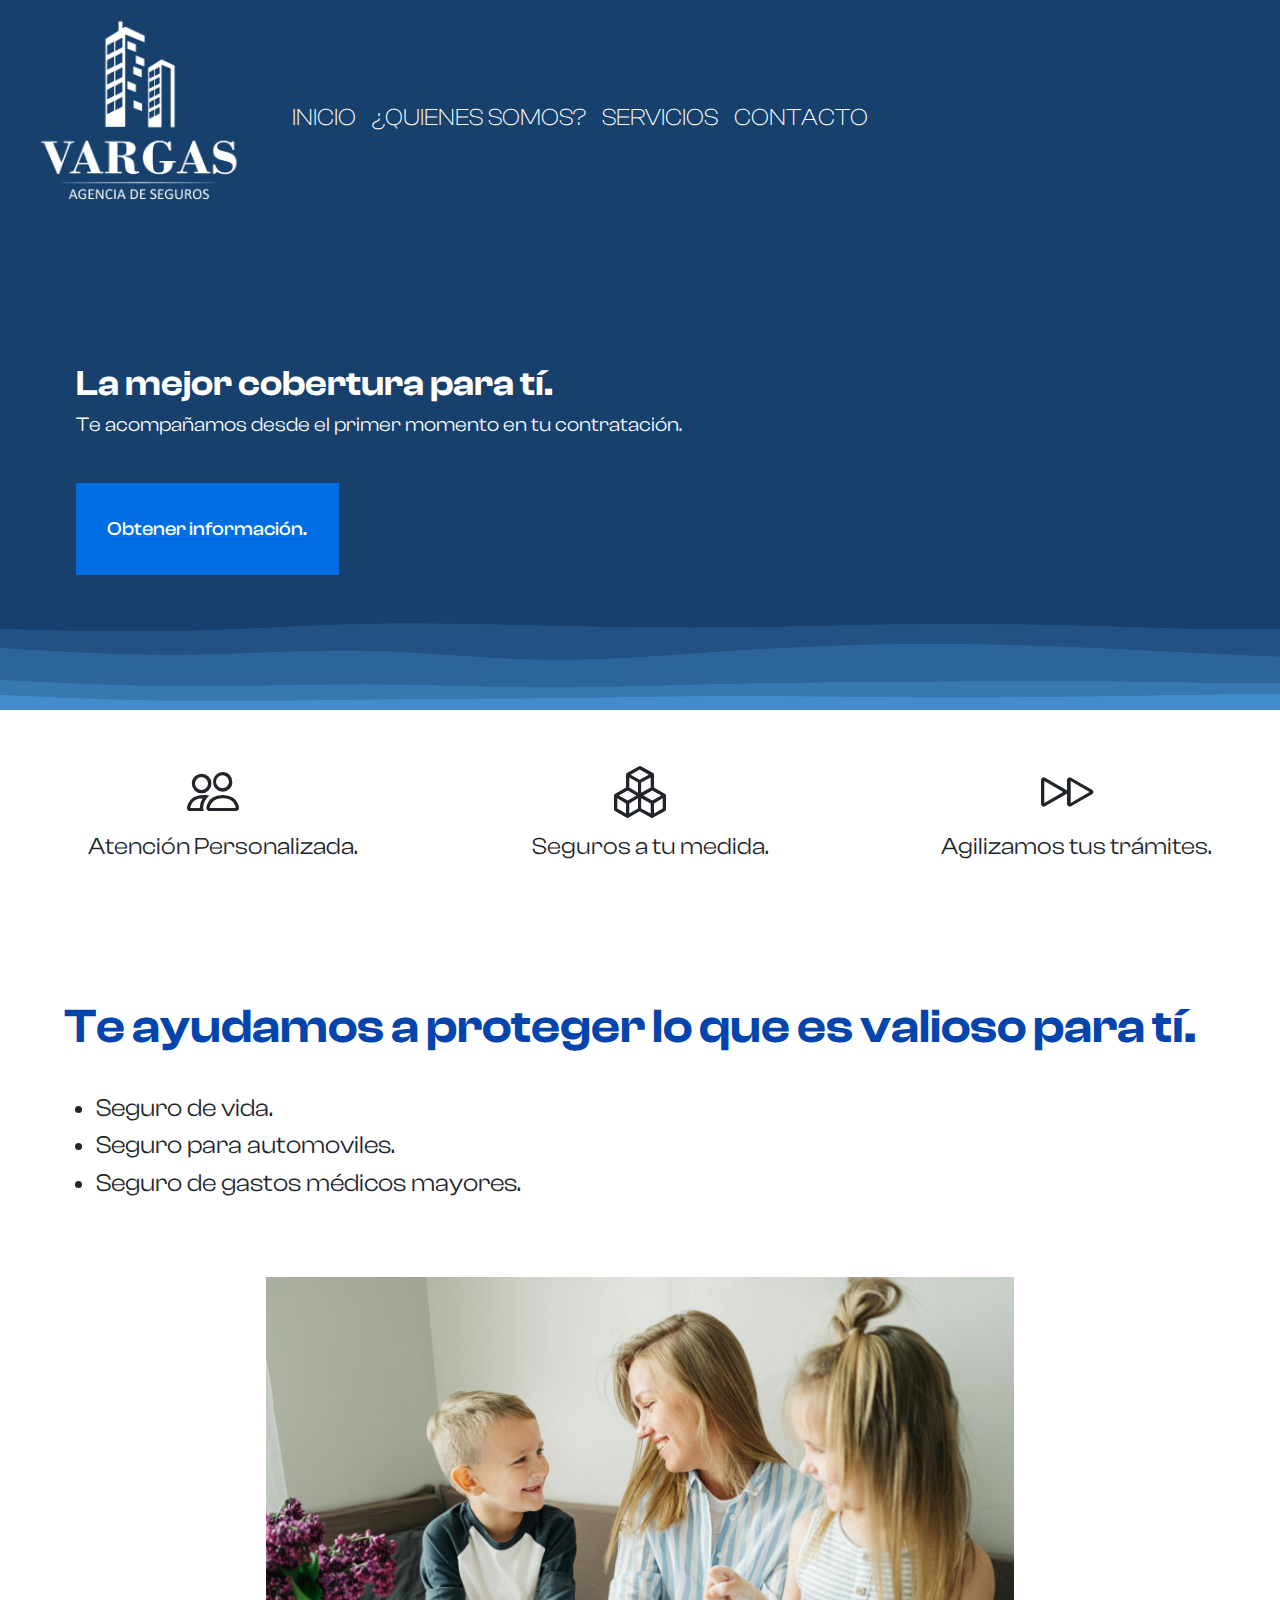
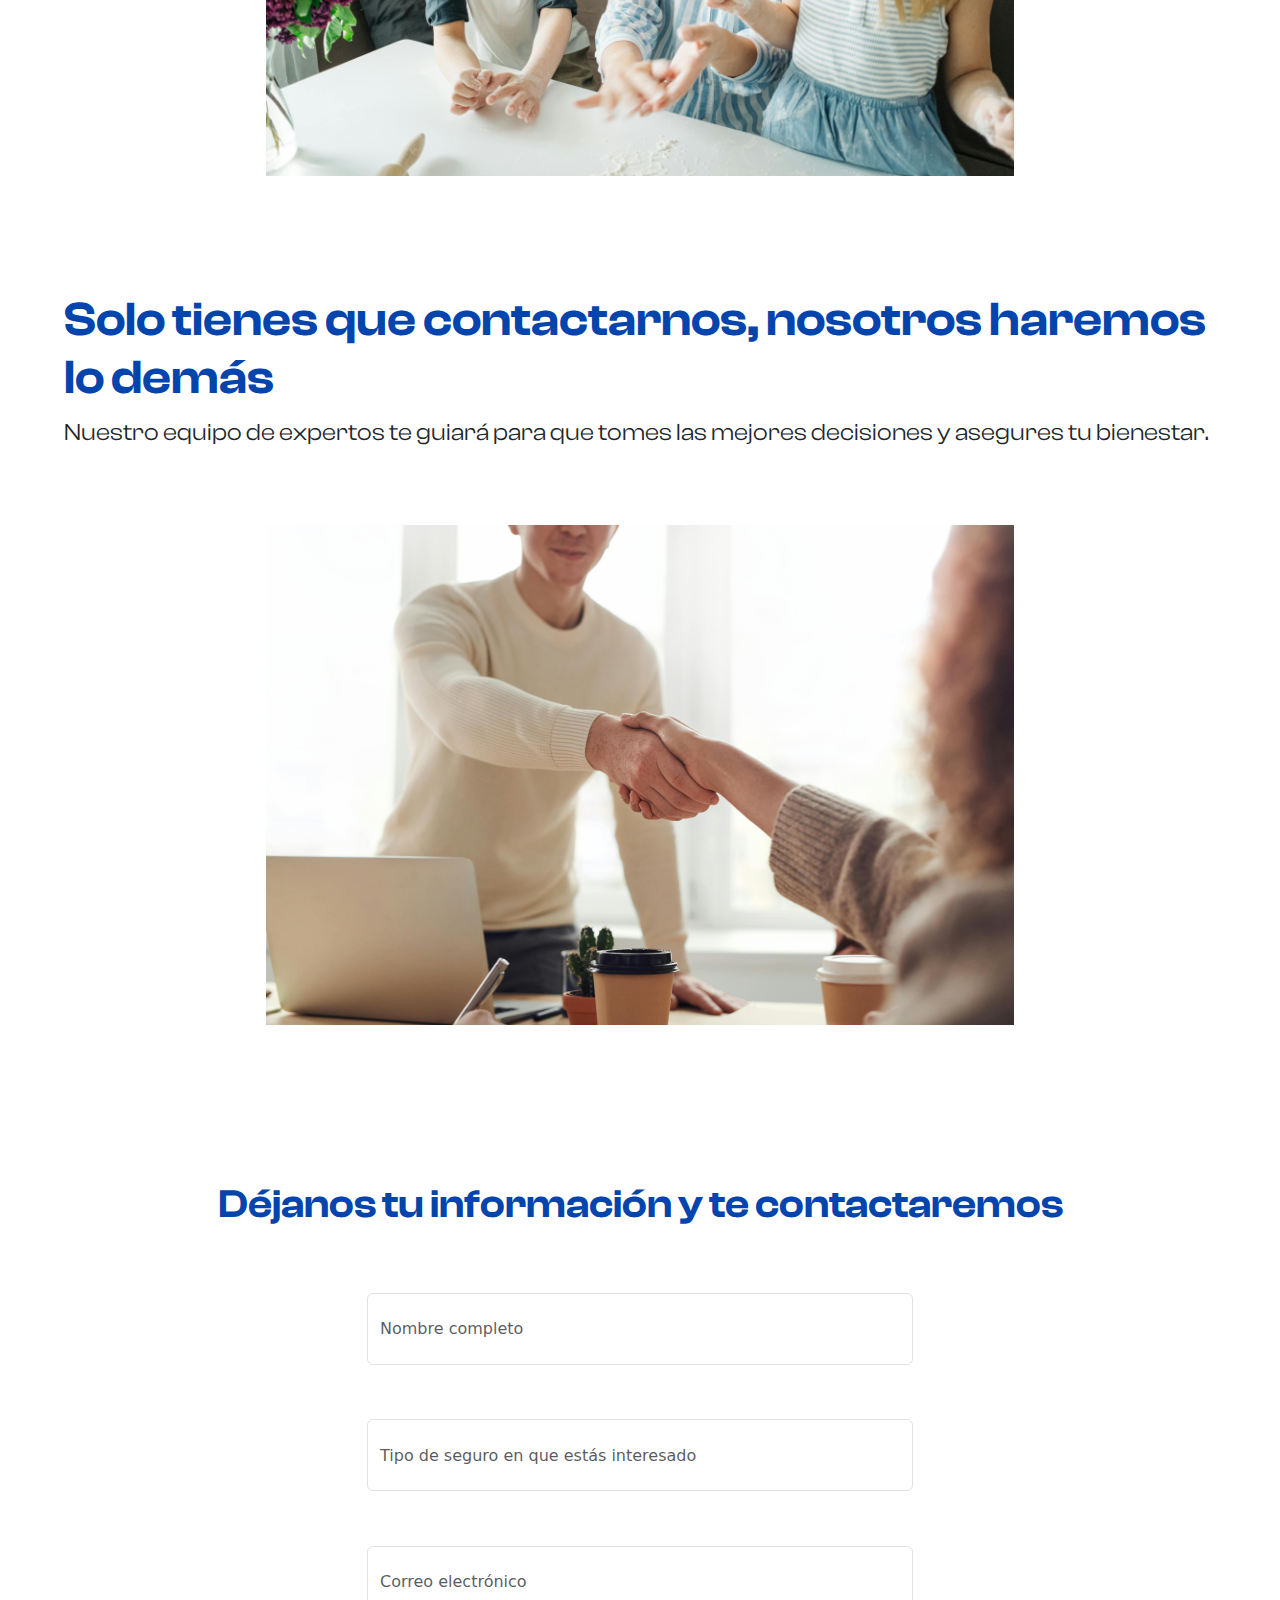
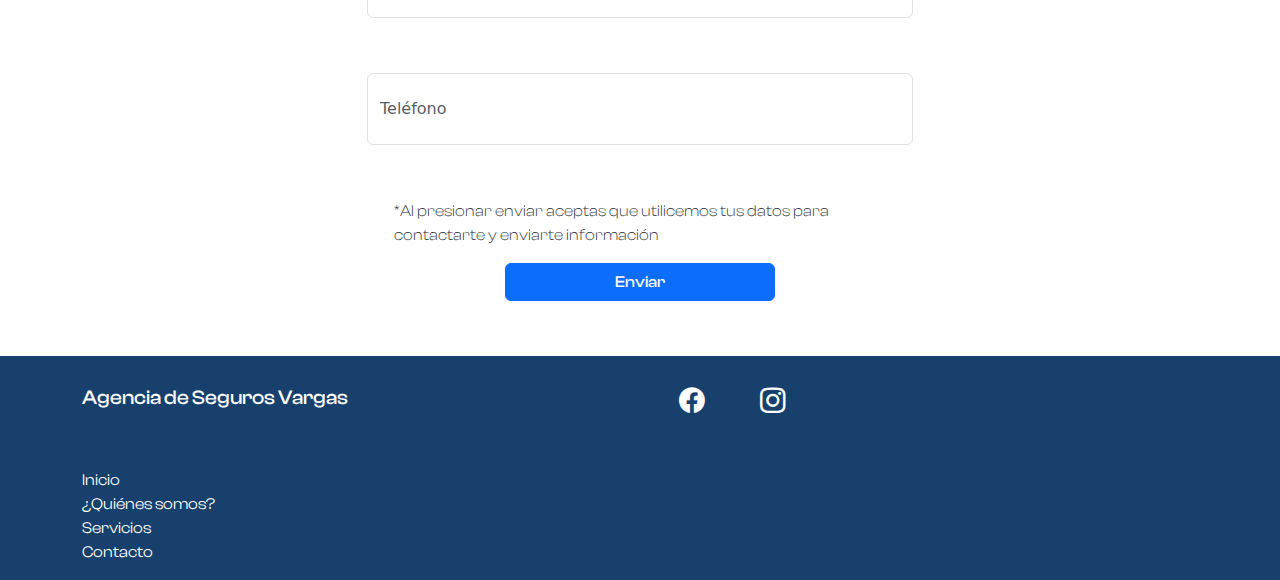
==== index.html @ 2ea29666 "logo updated" ====
<!DOCTYPE html>
<html lang="en">

<head>
    <meta charset="UTF-8">
    <meta name="viewport" content="width=device-width, initial-scale=1.0">
    <title>Inicio - Seguros vargas</title>
    <!--Bootstrap stylesheet-->
    <link href="https://cdn.jsdelivr.net/npm/bootstrap@5.3.3/dist/css/bootstrap.min.css" rel="stylesheet"
        integrity="sha384-QWTKZyjpPEjISv5WaRU9OFeRpok6YctnYmDr5pNlyT2bRjXh0JMhjY6hW+ALEwIH" crossorigin="anonymous">
    <!--Bootstrap icons-->
    <link rel="stylesheet" href="https://cdn.jsdelivr.net/npm/bootstrap-icons@1.11.3/font/bootstrap-icons.min.css">
    <!--Main stylesheet-->
    <link rel="stylesheet" href="styles/index.css">

</head>

<body>

    <header>

        <nav class="navbar navbar-expand-lg">
            <div class="container-fluid">
                <a class="navbar-brand" href="#"><img src="resources/img/LOGO TRANSPARENTE BLANCO.png"
                        class="img-fluid navbar-brand-img" alt=""></a>
                <button class="navbar-toggler" type="button" data-bs-toggle="collapse" data-bs-target="#navbarText"
                    aria-controls="navbarText" aria-expanded="false" aria-label="Toggle navigation">
                    <span class="navbar-toggler-icon"></span>
                </button>
                <div class="collapse navbar-collapse" id="navbarText">
                    <ul class="navbar-nav me-auto mb-2 mb-lg-0">
                        <li class="nav-item">
                            <a class="nav-link " aria-current="page" href="#">INICIO</a>
                        </li>
                        <li class="nav-item">
                            <a class="nav-link" href="#">¿QUIENES SOMOS?</a>
                        </li>
                        <li class="nav-item">
                            <a class="nav-link" href="#">SERVICIOS</a>
                        </li>
                        <li class="nav-item">
                            <a class="nav-link" href="contact.html">CONTACTO</a>
                        </li>
                    </ul>

                </div>
            </div>
        </nav>

    </header>
    <main>
        <div class="banner-information">
            <div class="container-fluid">
                <div class="row">
                    <div class="banner-title col-12">
                        <h5>La mejor cobertura para tí.</h5>
                    </div>
                    <div class="banner-subtitle col-12">
                        <h6>Te acompañamos desde el primer momento en tu contratación.</h6>
                    </div>
                    <div class="cta-section">
                        <a class="cta-anchor"
                            href="https://www.facebook.com/p/Agencia-De-Seguros-Vargas-100069314682592/?_rdr">
                            <button class="banner-cta text-center">
                                <p>Obtener información.</p>

                            </button>
                        </a>

                    </div>
                    <div class="wave-container">

                        <div class="wave wave1"></div>
                        <div class="wave wave2"></div>
                        <div class="wave wave3"></div>
                        <div class="wave wave4"></div>


                    </div>



                </div>


            </div>

        </div>


        <div class="starred-features container-fluid ">

            <div class="row text-center">

                <div class="feature feat1 col-12 col-md-4">
                    <i class="bi bi-people"></i>
                    <h5>Atención Personalizada.</h5>
                </div>

                <div class="feature feat2 col-12 col-md-4">
                    <i class="bi bi-boxes"></i>
                    <h5>Seguros a tu medida.</h5>
                </div>

                <div class="feature feat3 col-12 col-md-4 ">
                    <i class="bi bi-fast-forward"></i>
                    <h5>Agilizamos tus trámites.</h5>
                </div>
            </div>

        </div>

        <div class="value-messages container-fluid">

            <div class="value-msg value-msg-1 row">

                <div class="msg-txt">

                    <h5>Te ayudamos a proteger lo que es valioso para tí.</h5>
                    <ul>
                        <li>Seguro de vida.</li>
                        <li>Seguro para automoviles.</li>
                        <li>Seguro de gastos médicos mayores.</li>
                    </ul>
                </div>
                <div class="msg-img">

                    <img class="img-fluid" src="resources/img/three-family-flour.jpg    " alt="">

                </div>
            </div>


            <div class="value-msg value-msg-2 row">
                <div class="msg-txt">

                    <h5>Solo tienes que contactarnos, nosotros haremos lo demás</h5>
                    <p>Nuestro equipo de expertos te guiará para que tomes las mejores decisiones y asegures tu
                        bienestar.</p>
                </div>
                <div class="msg-img ">

                    <img class="img-fluid" src="resources/img/handshake-business.jpg" alt="">

                </div>
            </div>
        </div>

        <div class="contact">


            <div class="contact-form container">
                <div class="row justify-content-center">
                    <div class="contact-form-msg">
                        <h5>Déjanos tu información y te contactaremos</h5>

                    </div>
                    <form class="col-12 col-md-6" action="">


                        <div class="form-group">

                            <input id="nombre" class="form-control" type="text" placeholder="Nombre completo">
                        </div>

                        <div class="form-group">
                            <input id="seguro" class="form-control" type="text"
                                placeholder="Tipo de seguro en que estás interesado">
                        </div>

                        <div class="form-group">
                            <input id="correo" class="form-control" type="email" placeholder="Correo electrónico">
                        </div>

                        <div class="form-group">
                            <input id="telefono" class="form-control" type="text" placeholder="Teléfono">
                        </div>

                        <div class="contact-form-disclaimer">
                            <p>*Al presionar enviar aceptas que utilicemos tus datos para
                                 contactarte y enviarte información
                            </p>
                        </div>

                        <button class="btn btn-primary btn-block cta-send-form" type="submit">Enviar</button>
                    </form>


                    </div>
                </div>
            </div>
        </div>




    </main>


    <footer>

        <div class="container footer-info">
            <div class="row justify-content-center">

                <div class="col-6">

                    <ul class="list-unstyled">
                        
                        <div class="footer-title">
                            <li>Agencia de Seguros Vargas</li>
                        </div>

                        <div class="footer-pages"> 
                            <li>Inicio</li>
                            <li>¿Quiénes somos?</li>
                            <li>Servicios</li>
                            <li>Contacto</li>

                        </div>

                    </ul>

                </div>
 
                <div class="col-6">

                    <div class="social-media-elements">

                     <i class="bi-facebook"> </i>
                     <i class="bi-instagram"></i>

                    </div>
  
                </div>


            </div>


        </div>

    </footer>

    <script src="https://cdn.jsdelivr.net/npm/bootstrap@5.3.3/dist/js/bootstrap.bundle.min.js"
        integrity="sha384-YvpcrYf0tY3lHB60NNkmXc5s9fDVZLESaAA55NDzOxhy9GkcIdslK1eN7N6jIeHz"
        crossorigin="anonymous"></script>
</body>

</html>
---- styles/index.css ----
/*

    Adding external fonts

*/

/* Clash Display */
@font-face {
    font-family: 'ClashDisplay-Bold';
    src: url(../resources/fonts/clash-display/ClashDisplay-Bold.otf);
}
@font-face {
    font-family: 'ClashDisplay-Extralight';
    src: url(../resources/fonts/clash-display/ClashDisplay-Extralight.otf);
}
@font-face {
    font-family: 'ClashDisplay-Light';
    src: url(../resources/fonts/clash-display/ClashDisplay-Light.otf);
}
@font-face {
    font-family: 'ClashDisplay-Medium';
    src: url(../resources/fonts/clash-display/ClashDisplay-Medium.otf);
}
@font-face {
    font-family: 'ClashDisplay-Regular';
    src: url(../resources/fonts/clash-display/ClashDisplay-Regular.otf);
}
@font-face {
    font-family: 'ClashDisplay-Semibold';
    src: url(../resources/fonts/clash-display/ClashDisplay-Semibold.otf);
}

/* Remove margins and padding */
*{
    margin: 0;
    padding: 0;
}

/* Header styling */
.navbar{
    background-color: #17406D;
}
.navbar-toggler
{
    border: none;
}

.navbar-toggler-icon{

    background-image: url("data:image/svg+xml;charset=UTF8,%3Csvg xmlns='http://www.w3.org/2000/svg' viewBox='0 0 30 30'%3E%3Cpath stroke='rgba(255,255,255, 1)' stroke-width='2' stroke-linecap='round' stroke-miterlimit='10' d='M4 7h22M4 15h22M4 23h22'/%3E%3C/svg%3E");

}
.nav-link{
    color: white;
    font-family: 'ClashDisplay-Light';
    display: flex;
    justify-content: right;
    font-size: 150%;
}

.navbar-brand img{
    width: 20vw;
}

.banner-information{
    background-color: #17406D;
    color: white;
    
}


.banner-title h5{
    font-family: 'ClashDisplay-SemiBold';
    font-size: 225%;
    margin-top: 10%;
}

.banner-subtitle h6{

    font-family: 'ClashDisplay-Regular';
    font-size: 125%;
}



.cta-anchor button{
    border: none;
    background-color: #006DE4;
    color: white;

    padding: 4%;
    font-family: 'ClashDisplay-Medium';
    font-size: 120%;
    
}
.cta-anchor button p{
   margin-top: auto;
   margin-bottom: auto;
 
}


.banner-cta{
    display: flex;
    align-items: center;
    justify-content: center ;

}
.cta-section{

    /*Delete the default style of the <a> element*/
    margin-top: 5%;

    color: white;
    text-decoration: none;
    
}

.wave-container{

    position: relative;
    margin-top: 15vh;

}

.wave-container .wave{
    position: absolute;
    bottom: 0;
    left: 0;
    width: 100%;
    height: 100px;
    background: url(../resources/img/stacked-waves-haikei.png);
    background-size: 2000px 100px;
}





/*
    Features
*/


.feature{

    align-items: center;
}

.feat1, .feat2, .feat3  {
    margin-top: 5vh;
}

.feature i{
    font-size: 325%;
}
.feature h5{
 
    margin-left: 5%;
    font-family: 'ClashDisplay-Regular';
    font-size: 150%;
}

/*
    Value message

*/
.value-messages{
    padding: 5%;
    margin-top: 20%;
}
.value-msg-1 .msg-txt h5,
.value-msg-2 .msg-txt h5{
    font-family: 'ClashDisplay-Semibold';
    font-size: 150%;
    color: #0345AC;
}
.msg-txt ul{
    font-family: 'ClashDisplay-Regular'; 
    font-size: 125%;
}

.value-msg-2{
    margin-top: 20%;
}

.value-msg-2 .msg-txt p{
    font-family: 'ClashDisplay-Regular';
    font-size: 125%;   
    text-align: left;
}

/*

    Contact
*/

.contact-form-msg h5{
    font-size: 150%;
    font-family: 'ClashDisplay-Semibold';
    color: #0345AC;

}

.contact-form-msg{
    padding: 5%;
    margin-top: 10%;
    text-align: center;
}

.contact-form{
    text-align: center;
}
.contact-form-disclaimer{
    text-align: left;
    font-family: 'ClashDisplay-Light';
    padding-left: 5%;
    padding-right: 5%;
}

.cta-send-form{
    padding-right: 20%;
    padding-left: 20%;
    margin-bottom: 10%;
    font-family: 'ClashDisplay-Medium';
}
.form-control{
    margin-bottom: 10%;
}

footer{
    background-color: #17406D;
    color: white;
    font-family: 'ClashDisplay-Regular';
}
.footer-title li{

    font-size: 125%;
    font-family: 'ClashDisplay-Medium';
    margin-top: 5% ;
}
.social-media-elements{
    display: flex;
}

.footer-pages{

    margin-top: 10%;
}

.navbar-collapse{

    height: 100vh;
    transition: none !important;
}
.social-media-elements i{

    font-size: 160%;
    padding: 5%;
}

@media (min-width: 768px) {
    .value-messages{
        margin-top: 5% ;
    }  

    .msg-img{
        margin-top: 5%;
        display: flex;
        justify-content: center;
    }
    .msg-img img{
        width: 65%;

    }
}



@media (min-width: 992px) {
    .navbar-collapse{

        height: 20vh;
    }
}

@media (min-width:1100px) {
    .banner-title,
    .banner-subtitle,
    .cta-section{
        margin-left: 5%;
    }
    .value-msg-2{
        margin-top: 10%;
    }
    .value-msg-1 .msg-txt h5,
    .value-msg-2 .msg-txt h5{
        
        font-size: 300%;

    }

    .msg-txt ul{
        margin-top: 3%;
    }
    .msg-txt ul li{
        font-size: 125%;

    }
    
    .value-msg-2 .msg-txt p{
        font-size: 150%;
    }

    .contact-form-msg{
        margin-top: 3%;
    }
    .contact-form-msg h5{
        font-size: 250%;
    }

    .cta-section{
        margin-top: 3%;    
    }
    .cta-anchor button{
       
        padding: 2.5%;
    }

    .form-group input{

        height: 8vh;
    }


}

@media (min-width: 2560px) {
    
    .navbar-brand img{
        width: 13vw;
    }

    .nav-link{
        font-size: 300%;
    }

    .nav-item{
        padding: 5%;
    }
    .banner-title,
    .banner-subtitle,
    .cta-section{
        margin-left: 5%;
    }
    .banner-title h5{
        font-size: 800%;
    }
    .banner-subtitle h6{
        font-size: 350%;
    }

    .cta-anchor button p {
        font-size: 300%;

    }
    .feature i{
        font-size: 600%;
    
    }
    .feature h5{

        font-size: 400%;
    }


    .value-msg-2{
        margin-top: 10%;
    }
    .value-msg-1 .msg-txt h5,
    .value-msg-2 .msg-txt h5{
        
        font-size: 500%;

    }

    .msg-txt ul{
        margin-top: 3%;
    }
    .msg-txt ul li{
        font-size: 250%;

    }
    
    .value-msg-2 .msg-txt p{
        font-size: 325%;
    }

    .contact-form-msg{
        margin-top: 3%;
    }
    .contact-form-msg h5{
        font-size: 500%;
    }

    .cta-section{
        margin-top: 3%;    
    }
    .contact-form-disclaimer{
        font-size: 250%;
    }
    .cta-send-form{
        width: 120%;
        height: 5vh;
        font-size: 300%;
    }
    .form-group input{
        width: 120%;
        font-size: 250%;
        height: 5vh;
    }
}
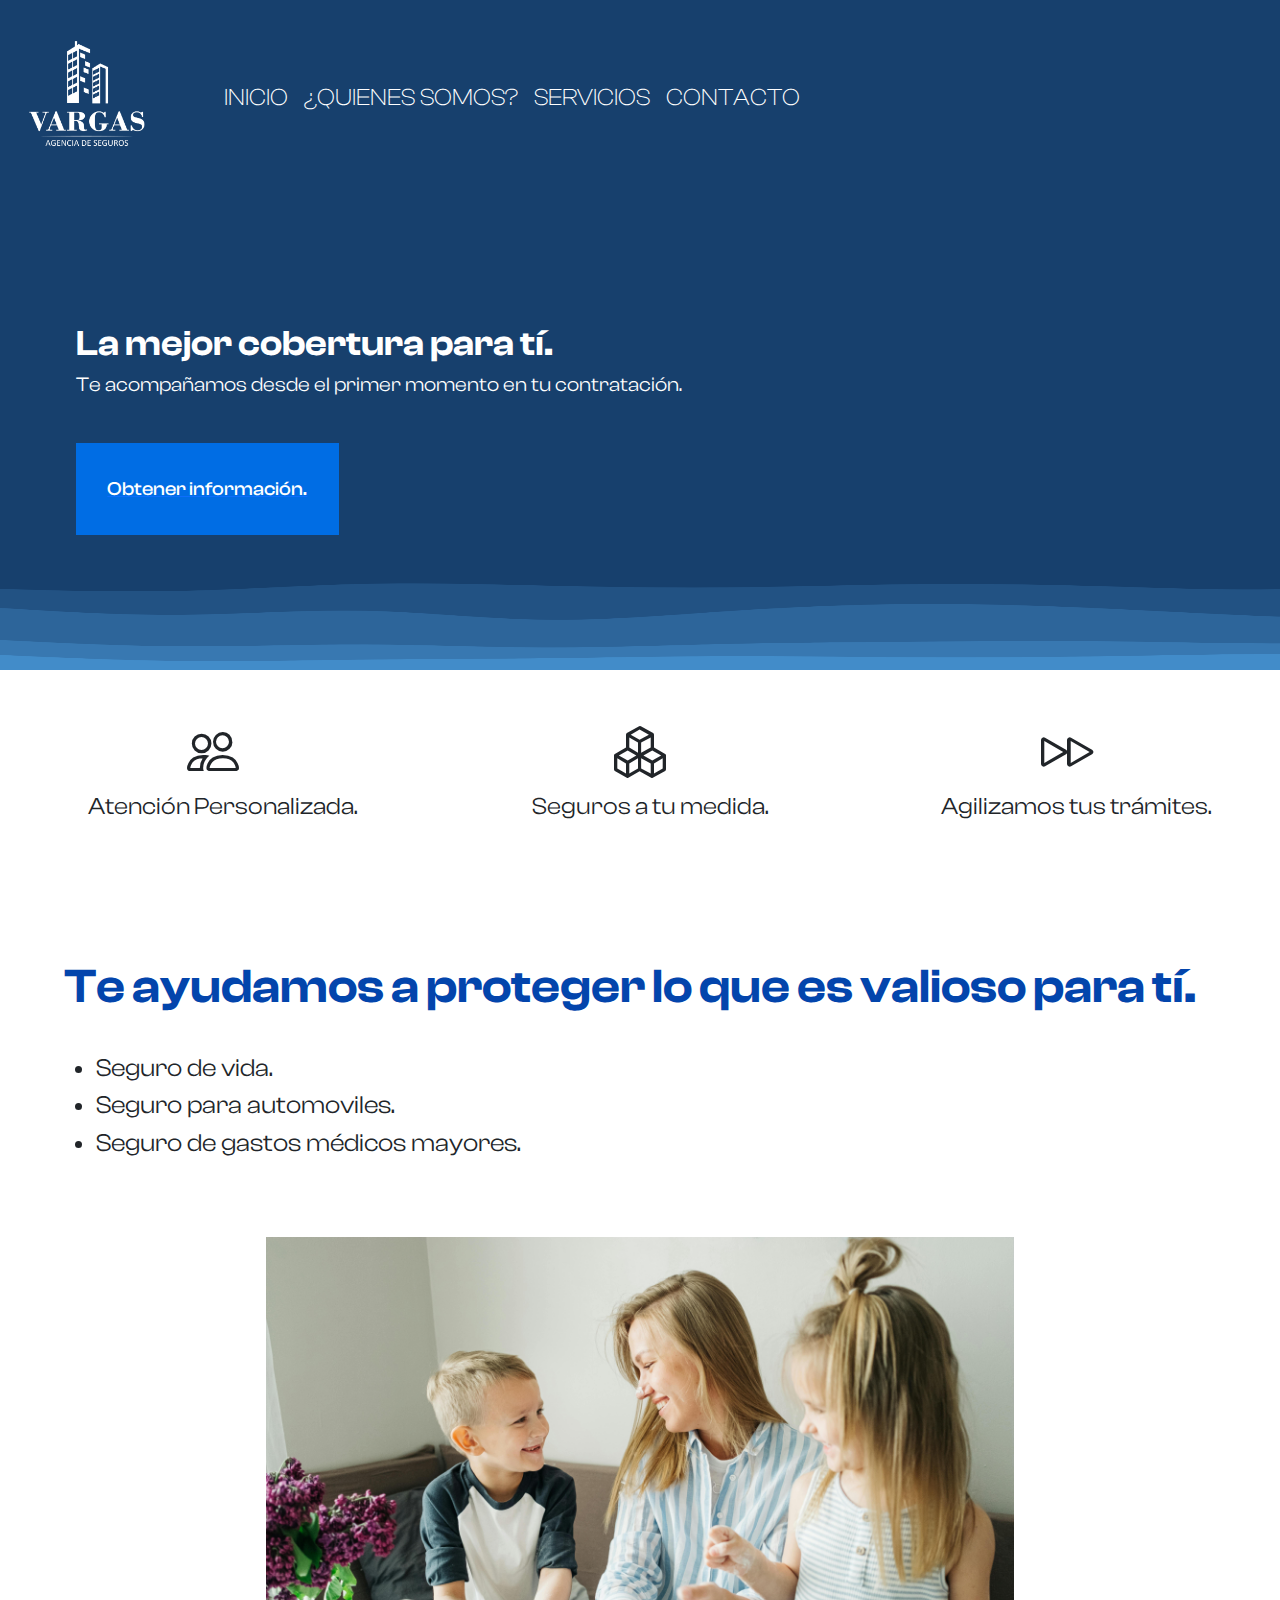
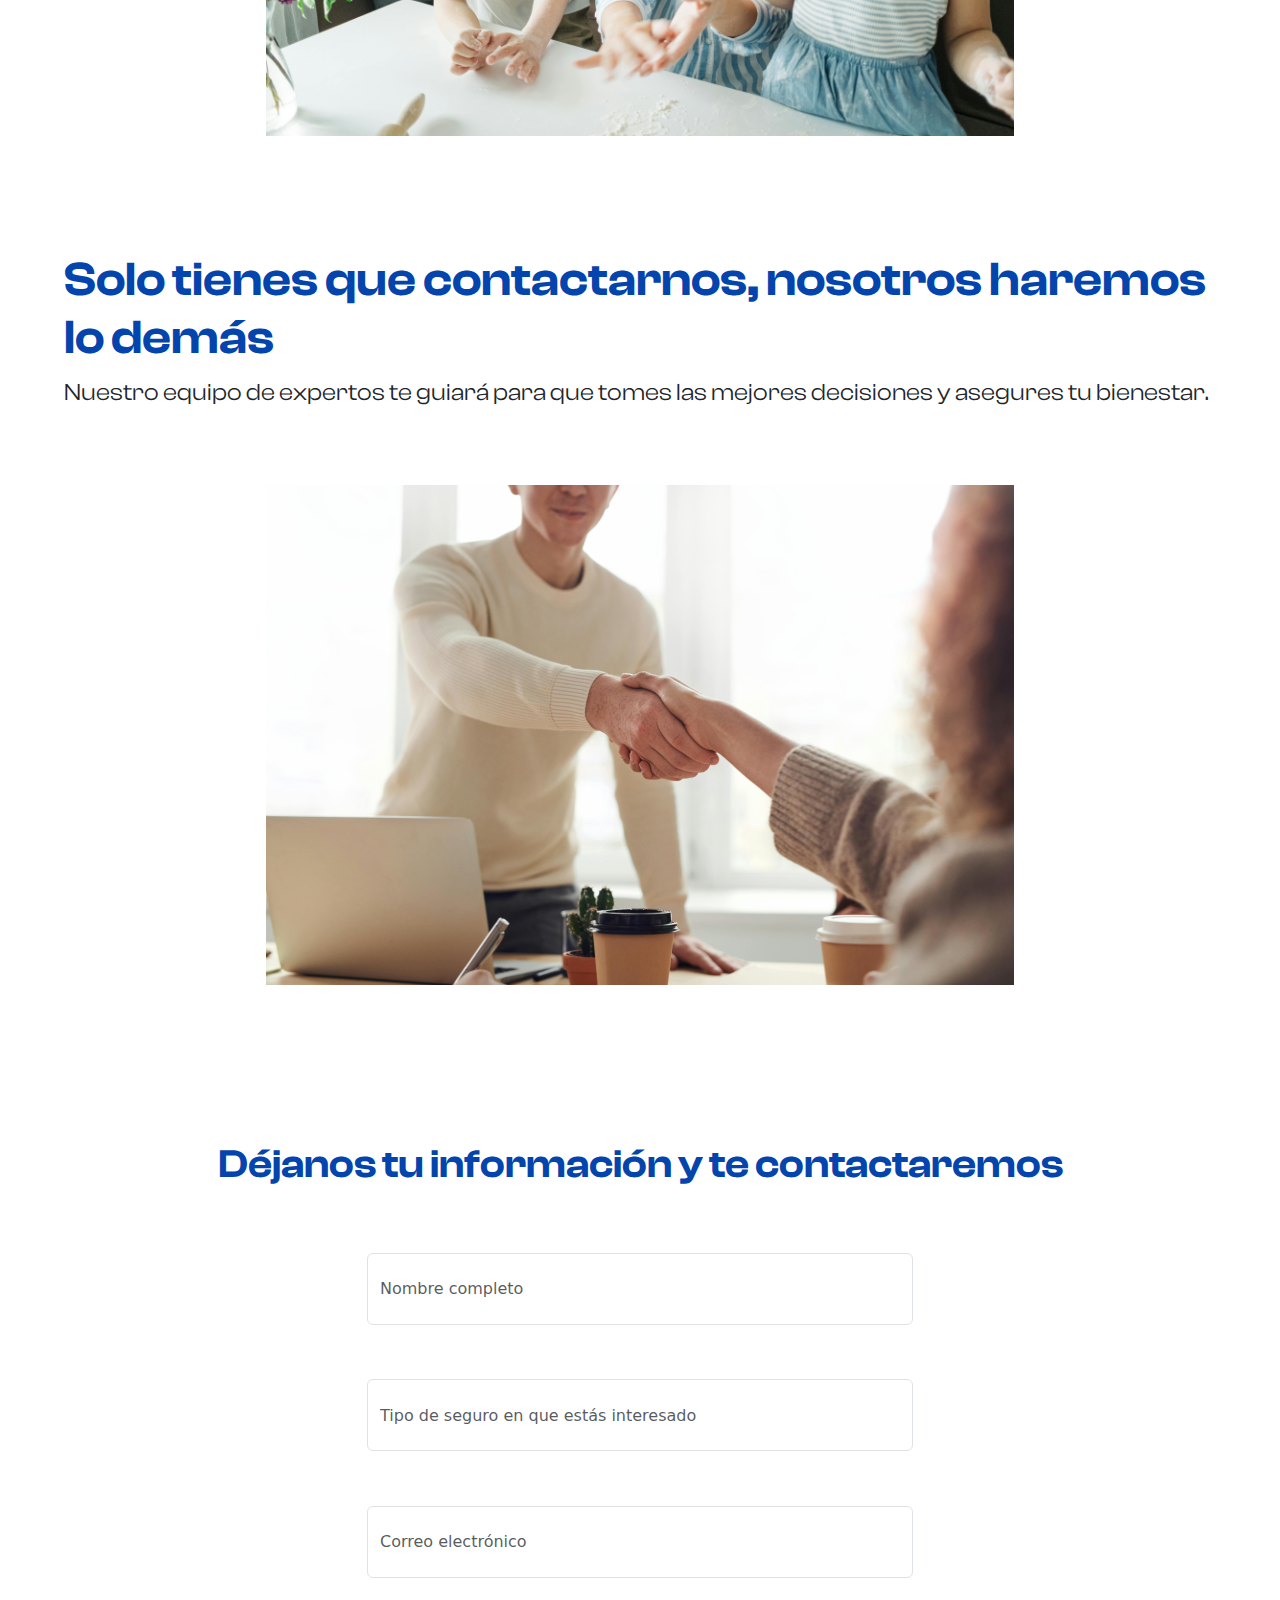
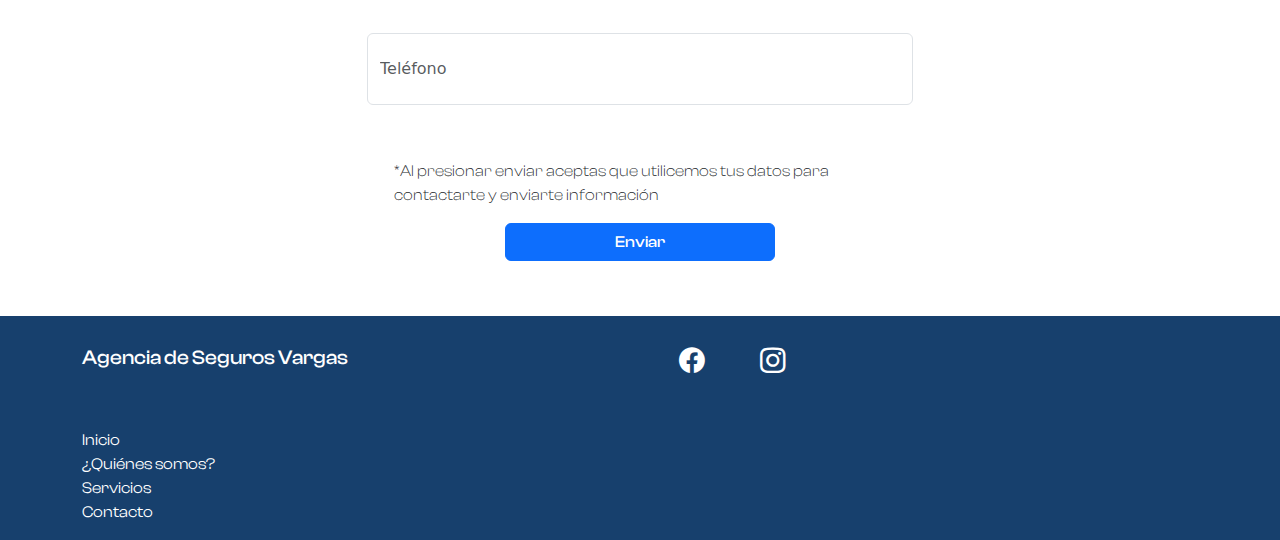
==== commit acd5f514: "quienes-somos terminado" ====
--- a/index.html
+++ b/index.html
@@ -33,7 +33,7 @@
                             <a class="nav-link " aria-current="page" href="#">INICIO</a>
                         </li>
                         <li class="nav-item">
-                            <a class="nav-link" href="#">¿QUIENES SOMOS?</a>
+                            <a class="nav-link" href="quienes-somos.html">¿QUIENES SOMOS?</a>
                         </li>
                         <li class="nav-item">
                             <a class="nav-link" href="#">SERVICIOS</a>
@@ -133,12 +133,12 @@
 
             <div class="value-msg value-msg-2 row">
                 <div class="msg-txt">
-
+ 
                     <h5>Solo tienes que contactarnos, nosotros haremos lo demás</h5>
                     <p>Nuestro equipo de expertos te guiará para que tomes las mejores decisiones y asegures tu
                         bienestar.</p>
                 </div>
-                <div class="msg-img ">
+                <div class="msg-img">
 
                     <img class="img-fluid" src="resources/img/handshake-business.jpg" alt="">
 
--- a/styles/index.css
+++ b/styles/index.css
@@ -285,6 +285,14 @@
 }
 
 @media (min-width:1100px) {
+
+
+    .navbar-brand{
+        width: 15%;
+    }
+    .navbar-brand img{
+        width: 80%;
+    }
     .banner-title,
     .banner-subtitle,
     .cta-section{
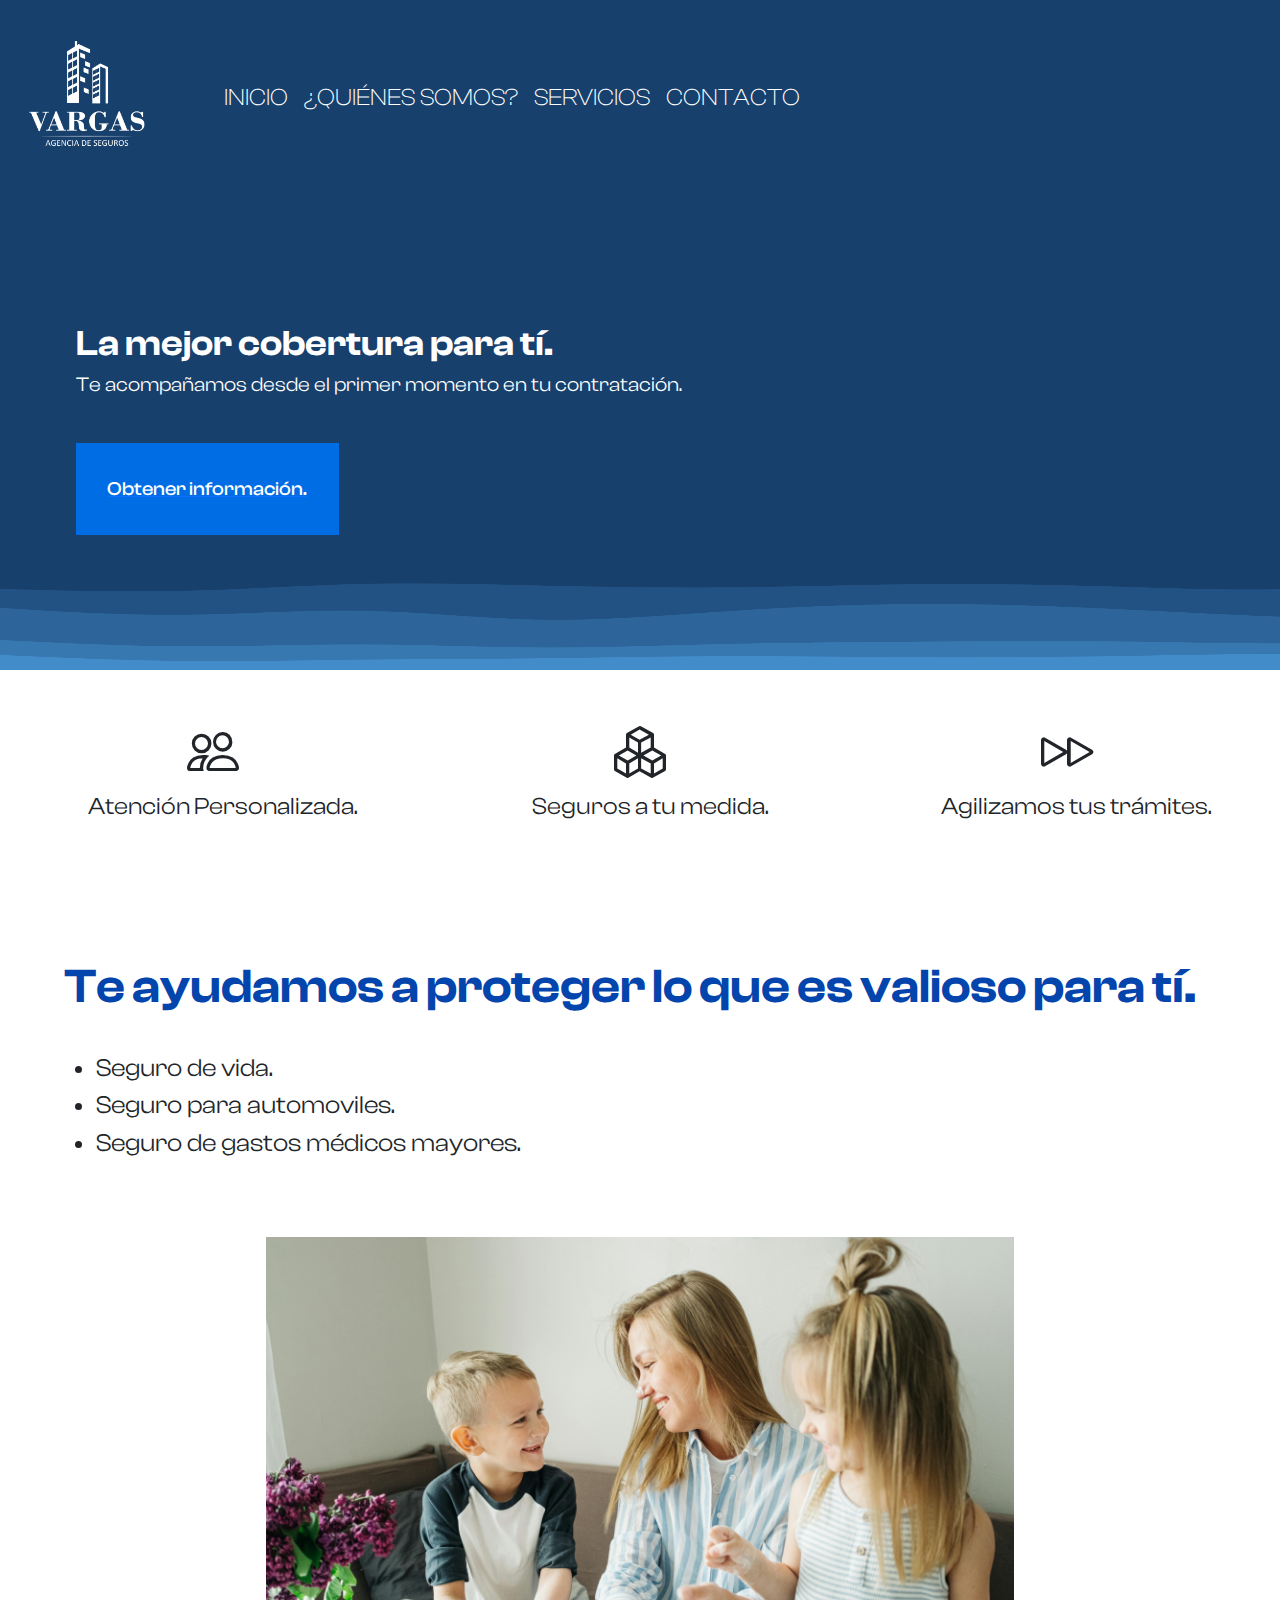
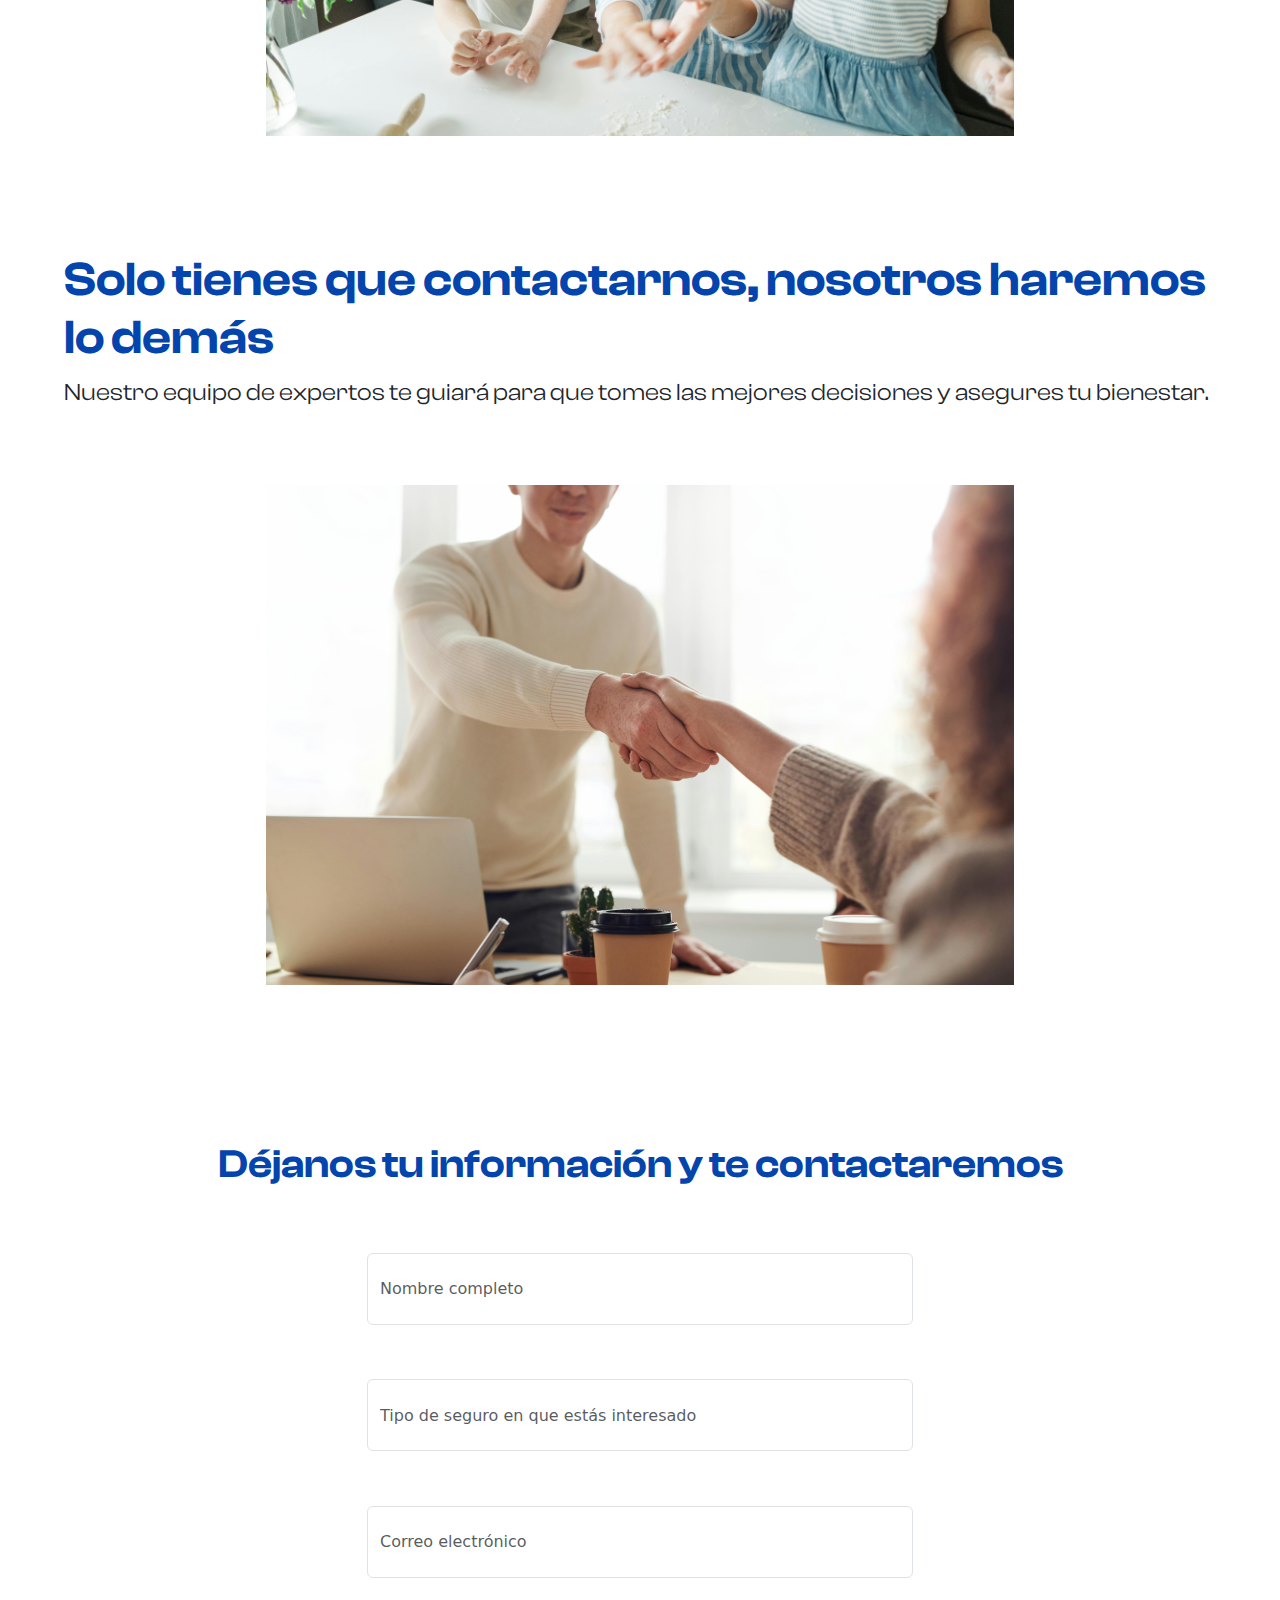
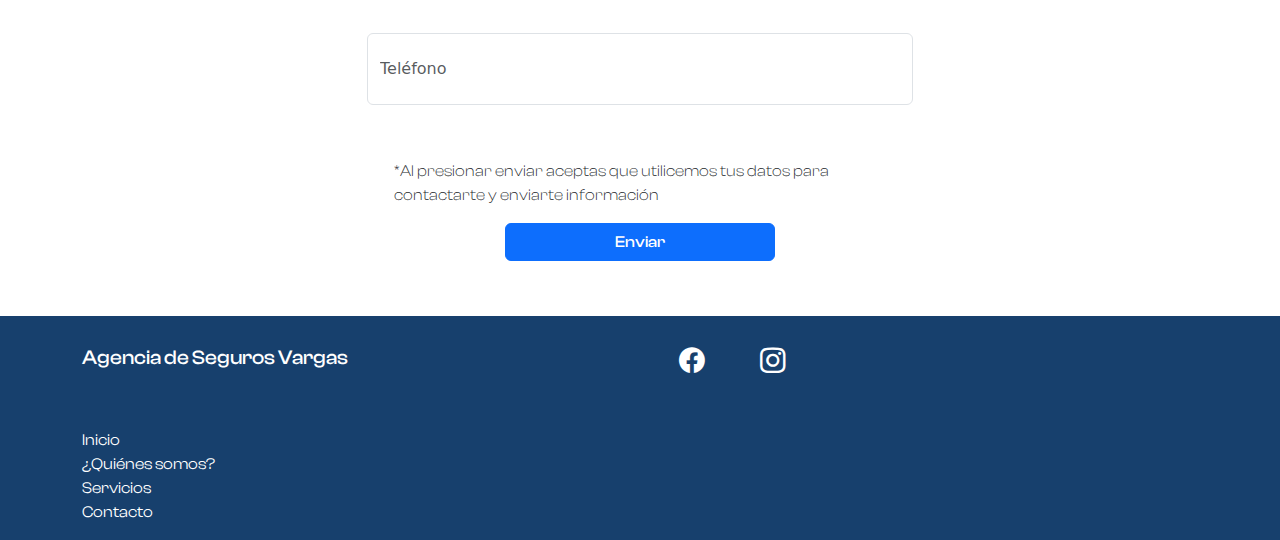
==== commit 2a07999f: "commit to show changes" ====
--- a/index.html
+++ b/index.html
@@ -33,7 +33,7 @@
                             <a class="nav-link " aria-current="page" href="#">INICIO</a>
                         </li>
                         <li class="nav-item">
-                            <a class="nav-link" href="quienes-somos.html">¿QUIENES SOMOS?</a>
+                            <a class="nav-link" href="quienes-somos.html">¿QUIÉNES SOMOS?</a>
                         </li>
                         <li class="nav-item">
                             <a class="nav-link" href="#">SERVICIOS</a>
--- a/styles/index.css
+++ b/styles/index.css
@@ -293,6 +293,8 @@
     .navbar-brand img{
         width: 80%;
     }
+
+    
     .banner-title,
     .banner-subtitle,
     .cta-section{
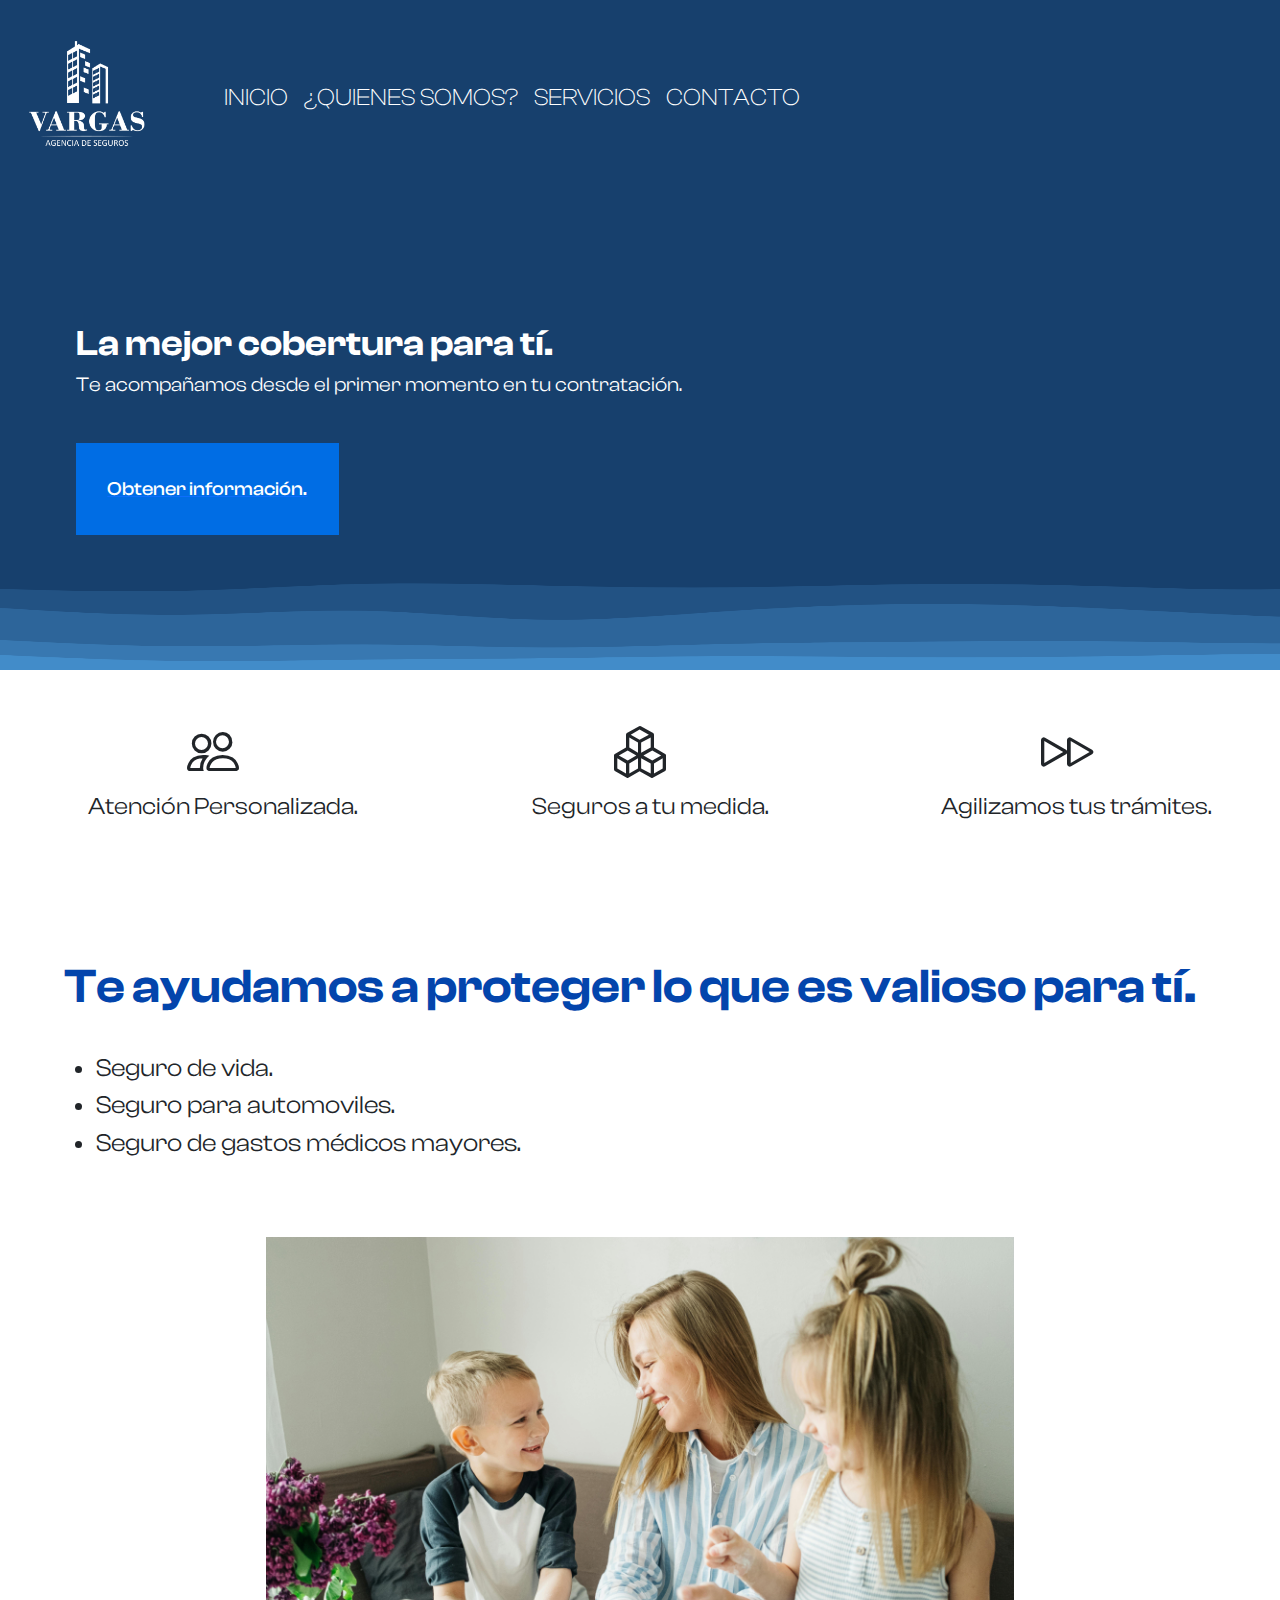
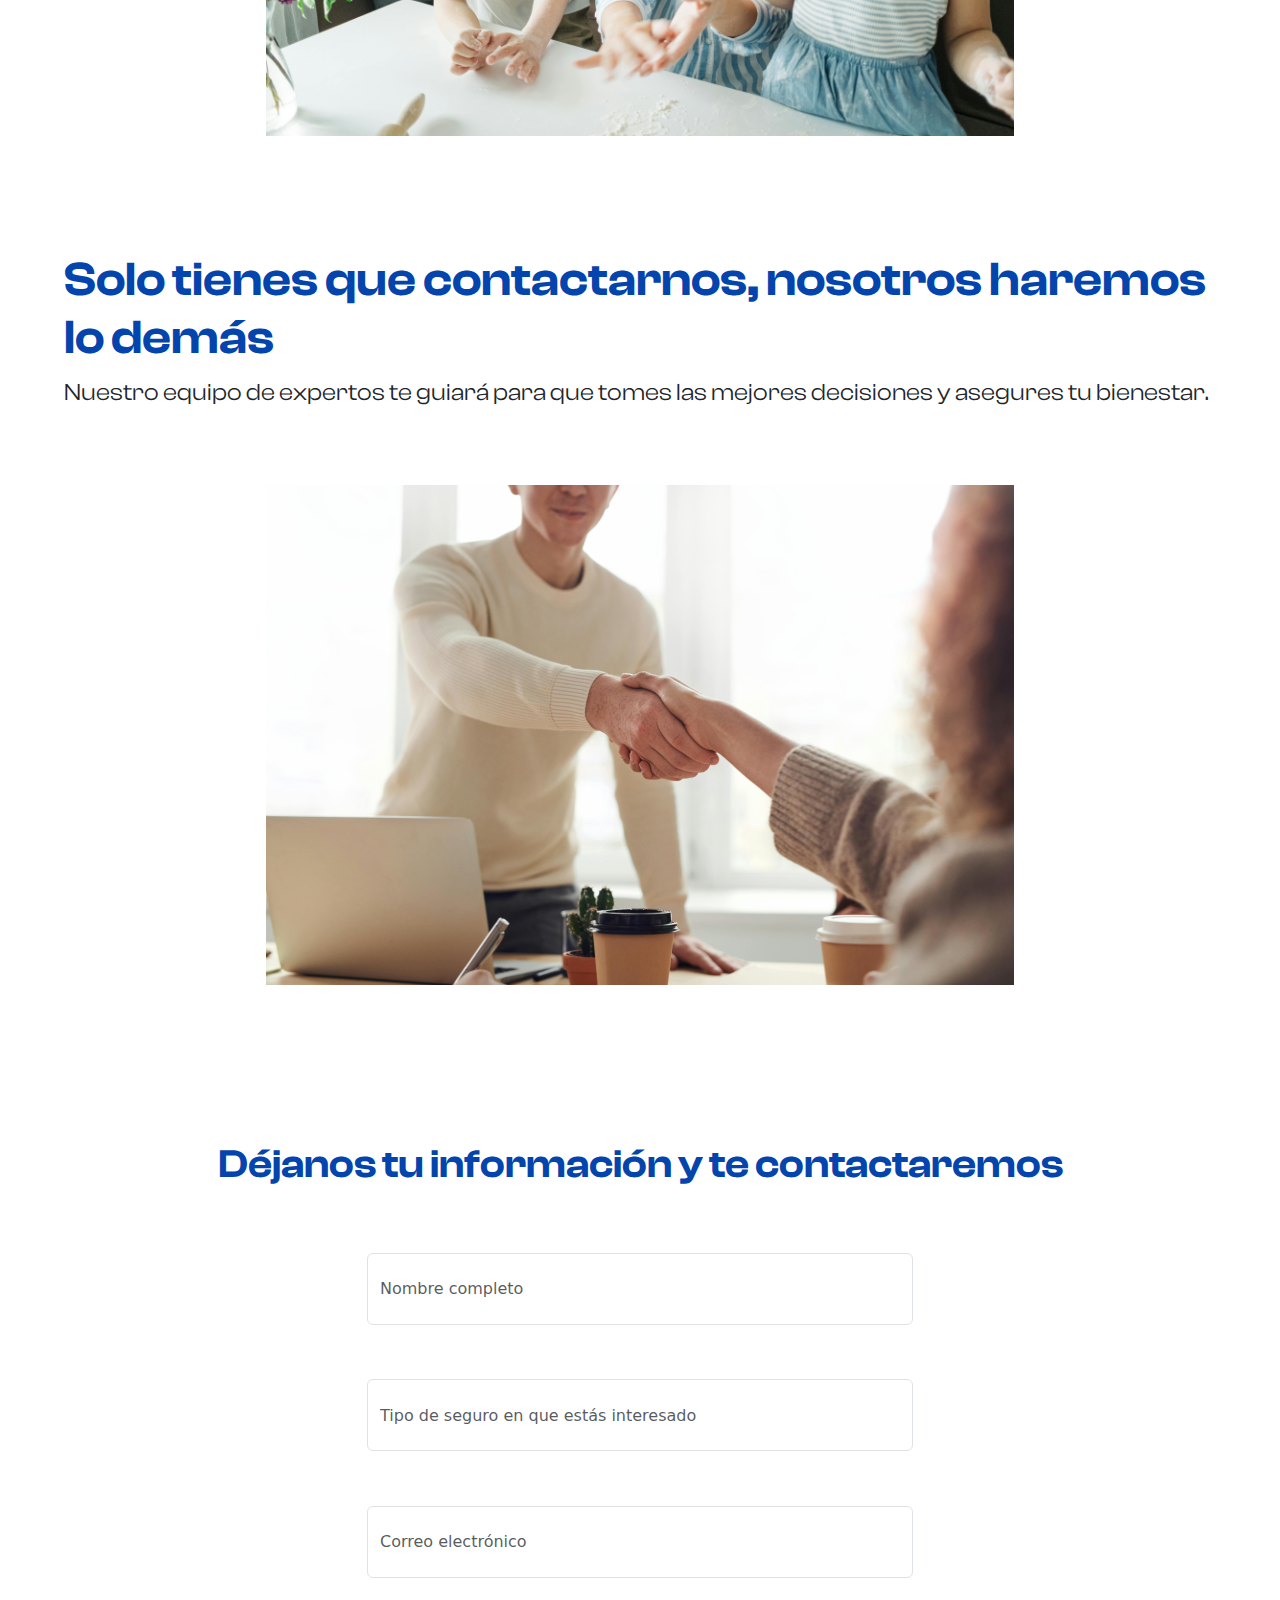
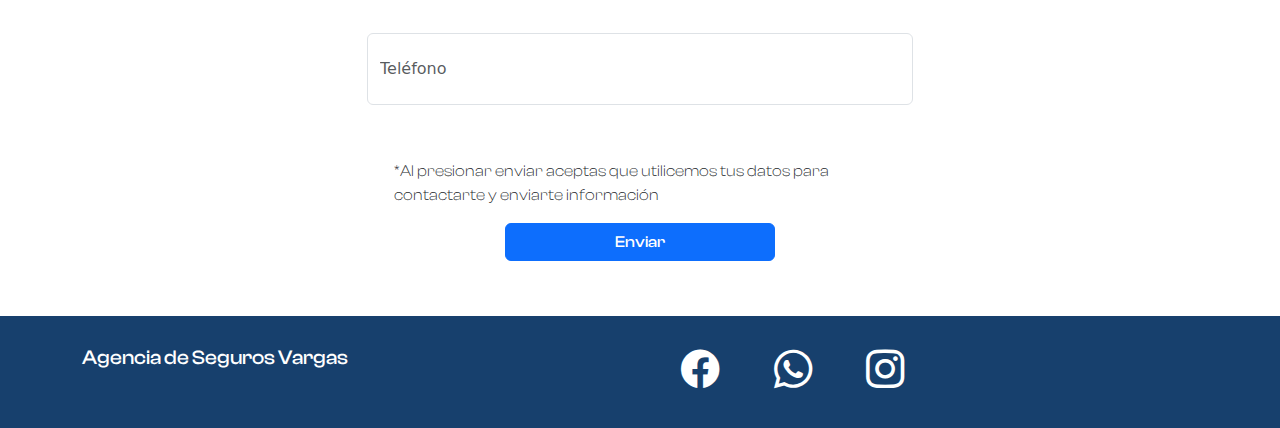
==== commit 3c0c8e7d: "Page completed" ====
--- a/index.html
+++ b/index.html
@@ -33,7 +33,7 @@
                             <a class="nav-link " aria-current="page" href="#">INICIO</a>
                         </li>
                         <li class="nav-item">
-                            <a class="nav-link" href="quienes-somos.html">¿QUIÉNES SOMOS?</a>
+                            <a class="nav-link" href="quienes-somos.html">¿QUIENES SOMOS?</a>
                         </li>
                         <li class="nav-item">
                             <a class="nav-link" href="#">SERVICIOS</a>
@@ -197,6 +197,7 @@
     </main>
 
 
+   
     <footer>
 
         <div class="container footer-info">
@@ -205,32 +206,26 @@
                 <div class="col-6">
 
                     <ul class="list-unstyled">
-                        
+
                         <div class="footer-title">
                             <li>Agencia de Seguros Vargas</li>
                         </div>
 
-                        <div class="footer-pages"> 
-                            <li>Inicio</li>
-                            <li>¿Quiénes somos?</li>
-                            <li>Servicios</li>
-                            <li>Contacto</li>
-
-                        </div>
-
                     </ul>
 
                 </div>
- 
+
                 <div class="col-6">
 
                     <div class="social-media-elements">
 
-                     <i class="bi-facebook"> </i>
-                     <i class="bi-instagram"></i>
-
-                    </div>
-  
+                       <a href="https://www.facebook.com/p/Agencia-De-Seguros-Vargas-100069314682592/?_rdr"><i class="bi-facebook"> </i></a> 
+                       <a href="https://wa.me/527772944939?text=¡Hola!%20Estoy%20interesado%20en%20tus%20servicios%2C%20vengo%20de%20tu%20pagina%20web"><i class="bi bi-whatsapp"></i> </a> 
+                       <a href="https://www.instagram.com/segurosvargas?igsh=NjU0cW51dDZ5Z2Zp"><i class="bi bi-instagram"></i> </a> 
+                       
+
+                    </div>
+
                 </div>
 
 
--- a/styles/index.css
+++ b/styles/index.css
@@ -259,6 +259,14 @@
     padding: 5%;
 }
 
+.social-media-elements a{
+    color: white;
+    text-decoration: none;
+    font-family: 'ClashDisplay-Regular';
+    font-size: 1.5rem;
+    padding: 5%;
+}
+
 @media (min-width: 768px) {
     .value-messages{
         margin-top: 5% ;
@@ -293,8 +301,6 @@
     .navbar-brand img{
         width: 80%;
     }
-
-    
     .banner-title,
     .banner-subtitle,
     .cta-section{
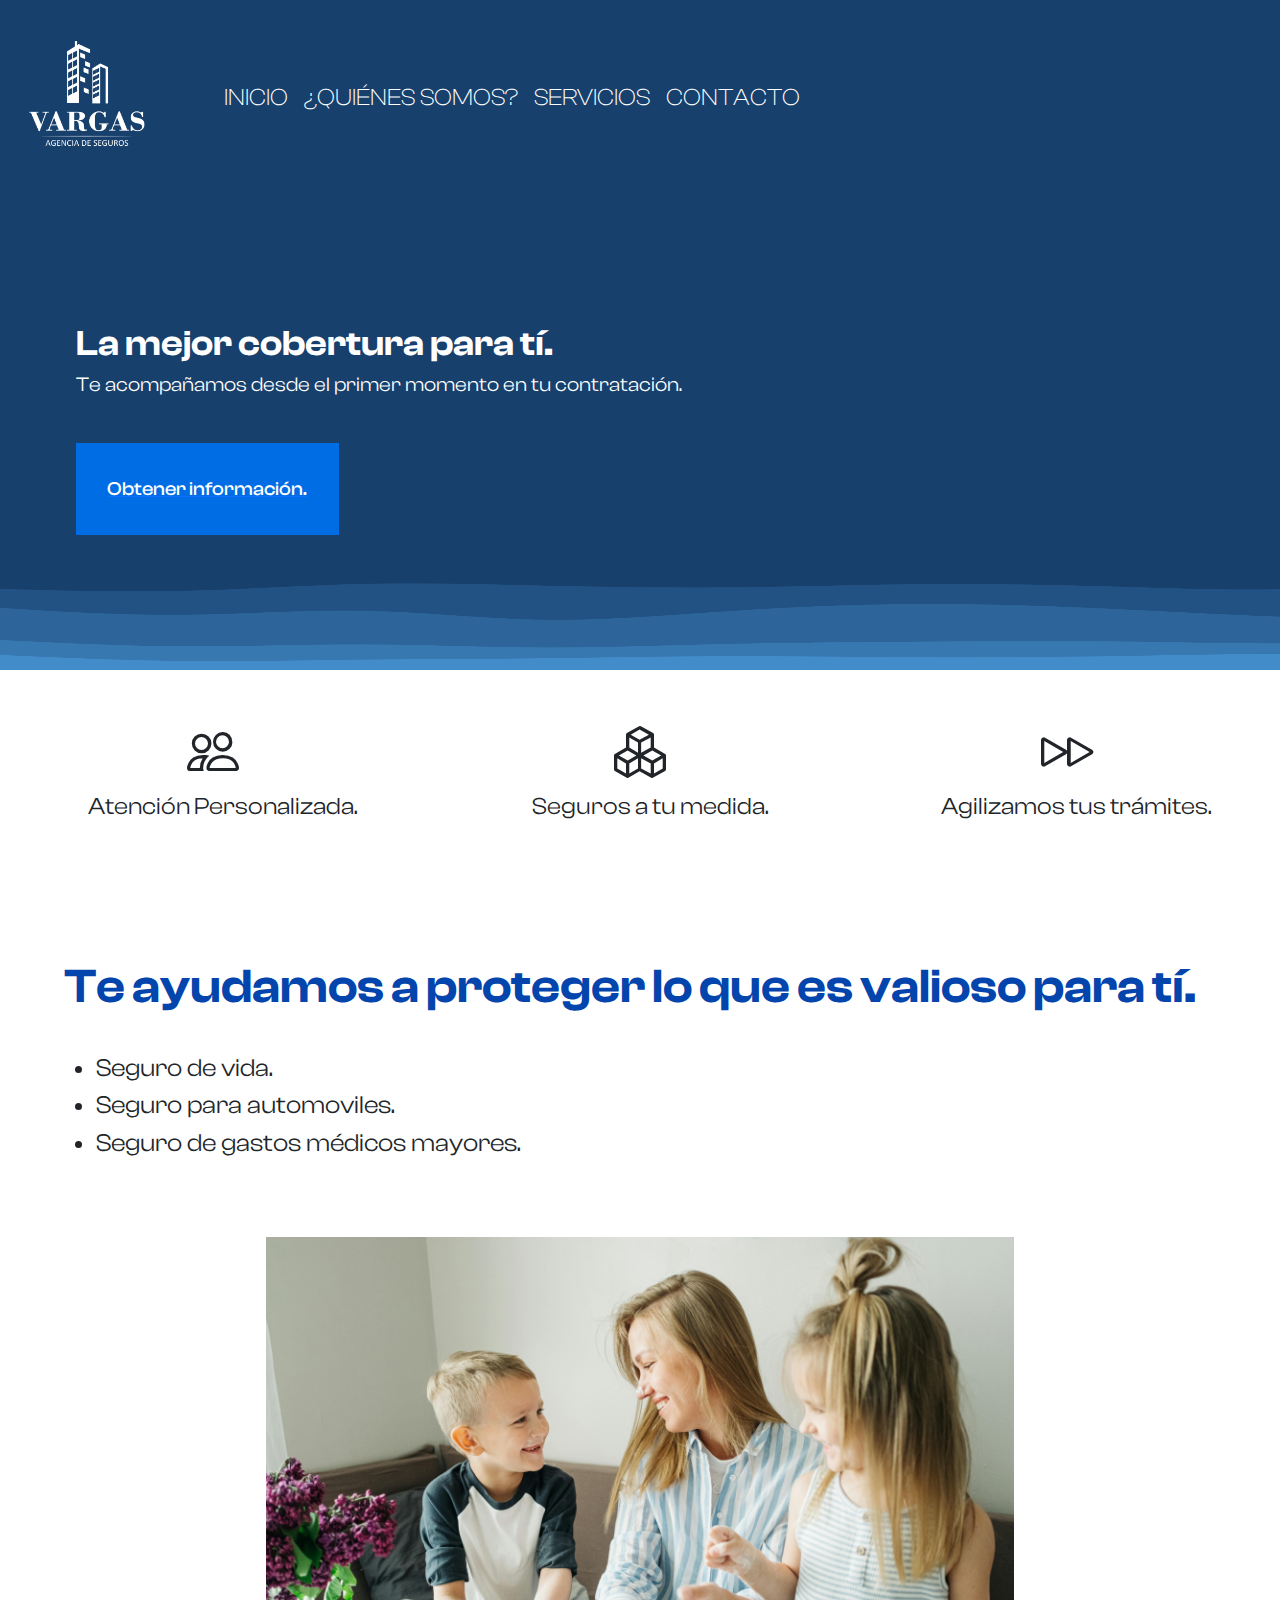
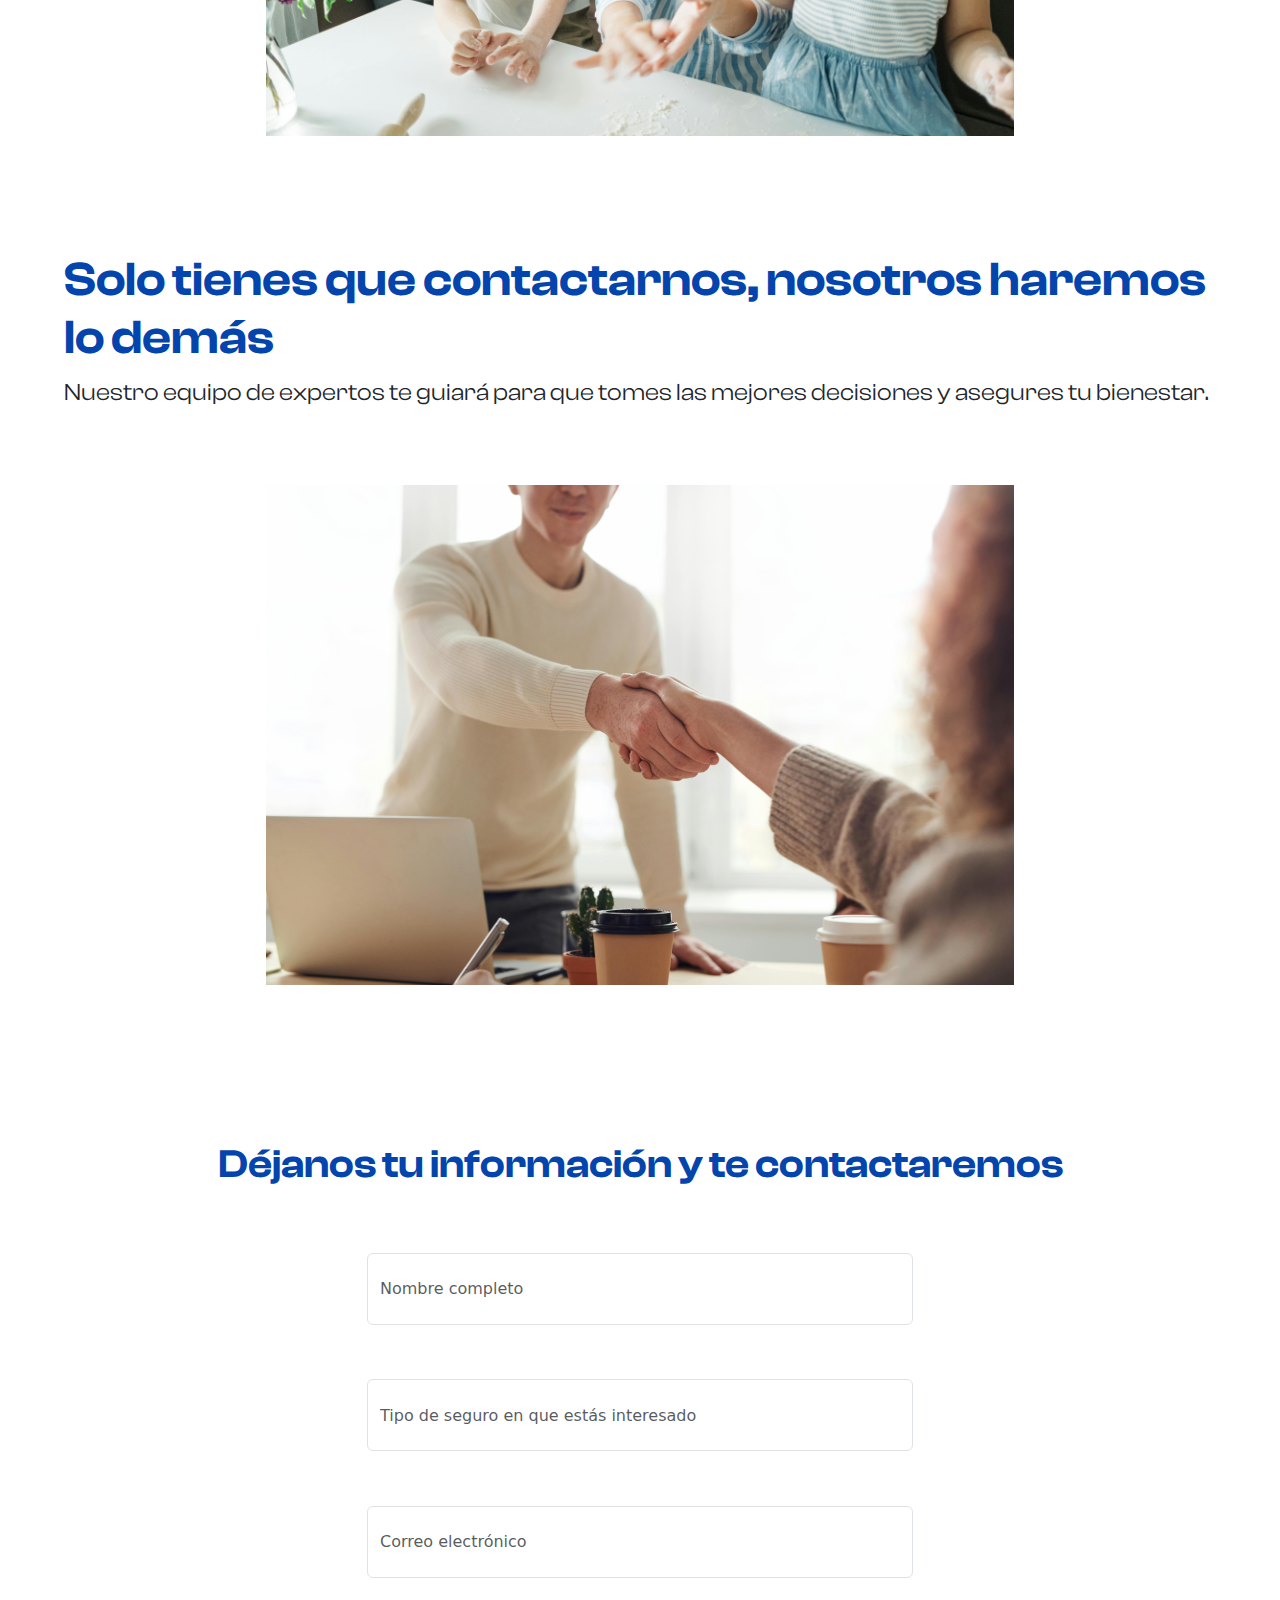
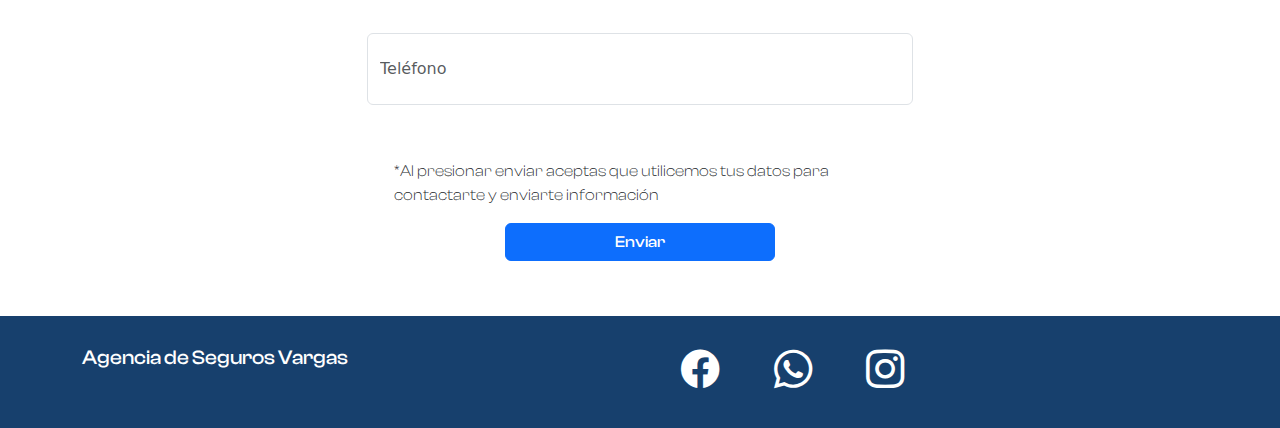
==== commit b3b19024: "Merge branch 'main' into development" ====
--- a/index.html
+++ b/index.html
@@ -33,7 +33,7 @@
                             <a class="nav-link " aria-current="page" href="#">INICIO</a>
                         </li>
                         <li class="nav-item">
-                            <a class="nav-link" href="quienes-somos.html">¿QUIENES SOMOS?</a>
+                            <a class="nav-link" href="quienes-somos.html">¿QUIÉNES SOMOS?</a>
                         </li>
                         <li class="nav-item">
                             <a class="nav-link" href="#">SERVICIOS</a>
--- a/styles/index.css
+++ b/styles/index.css
@@ -301,6 +301,8 @@
     .navbar-brand img{
         width: 80%;
     }
+
+    
     .banner-title,
     .banner-subtitle,
     .cta-section{
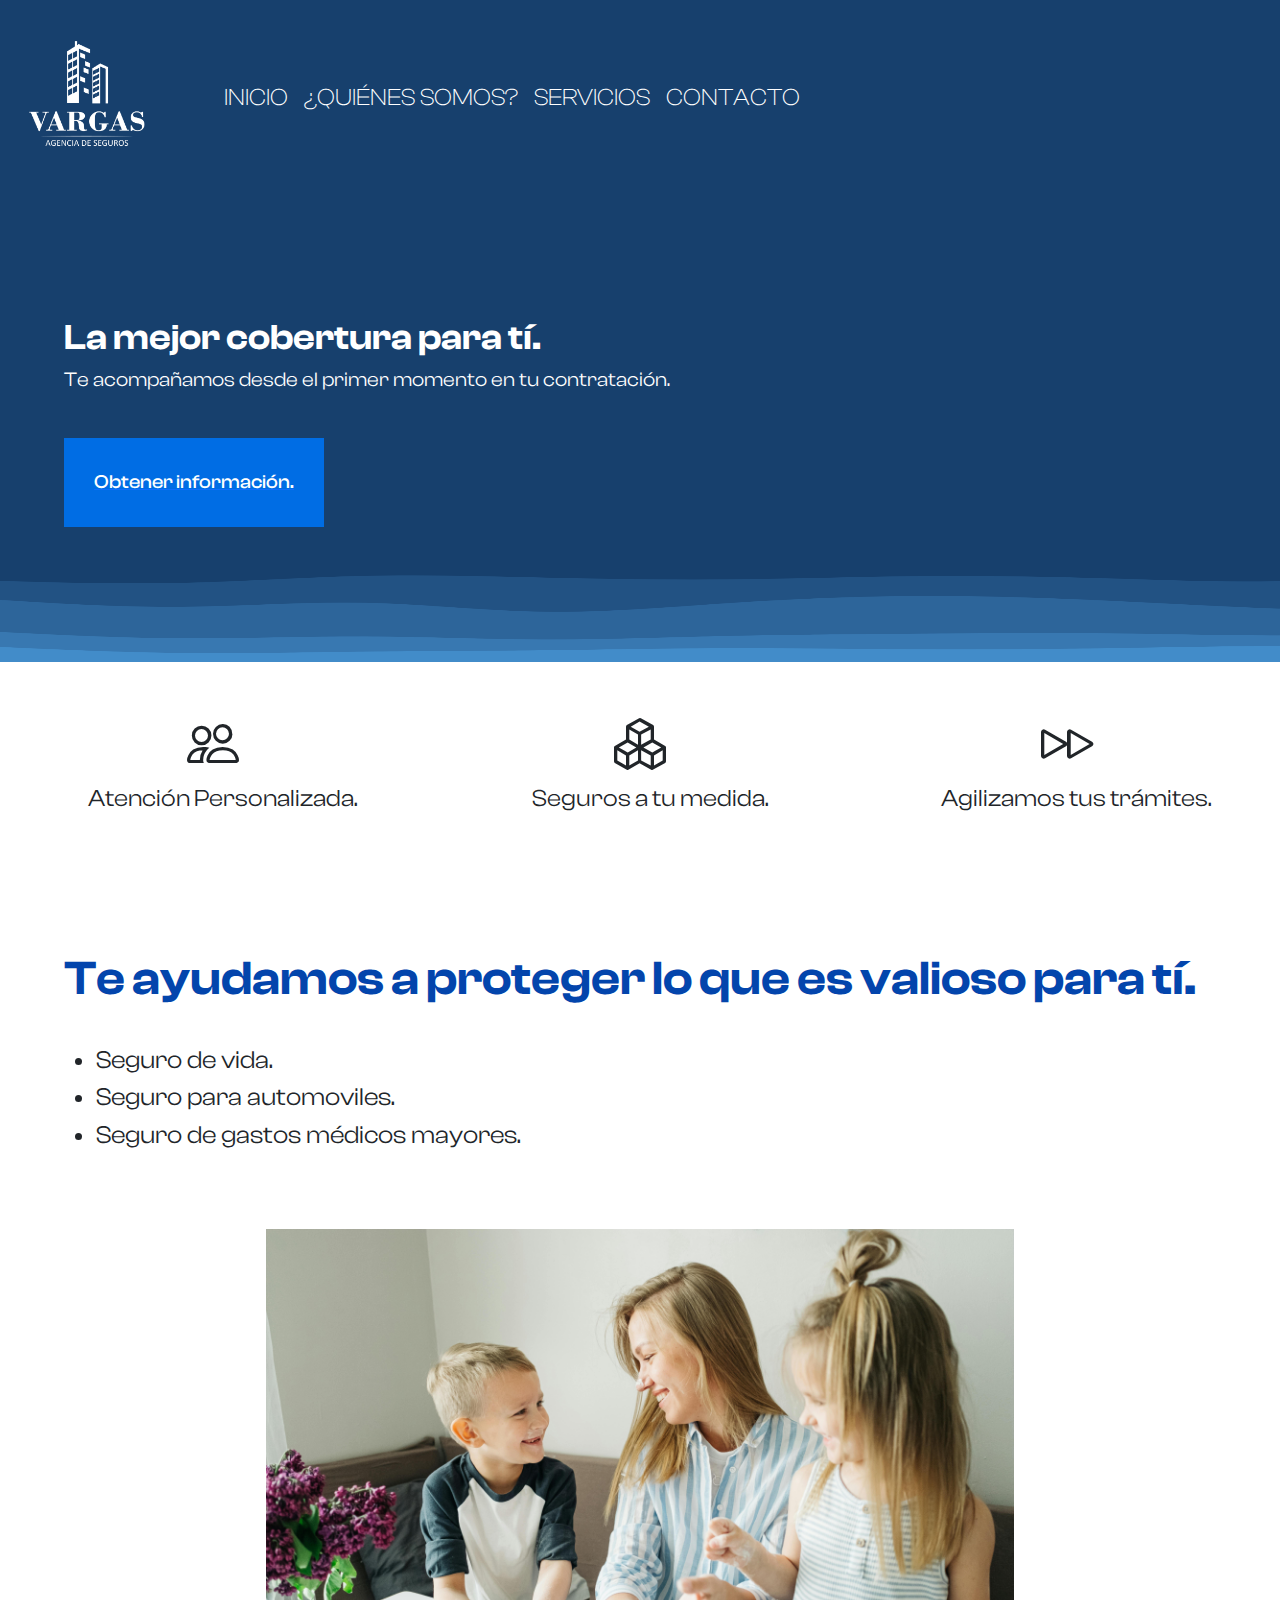
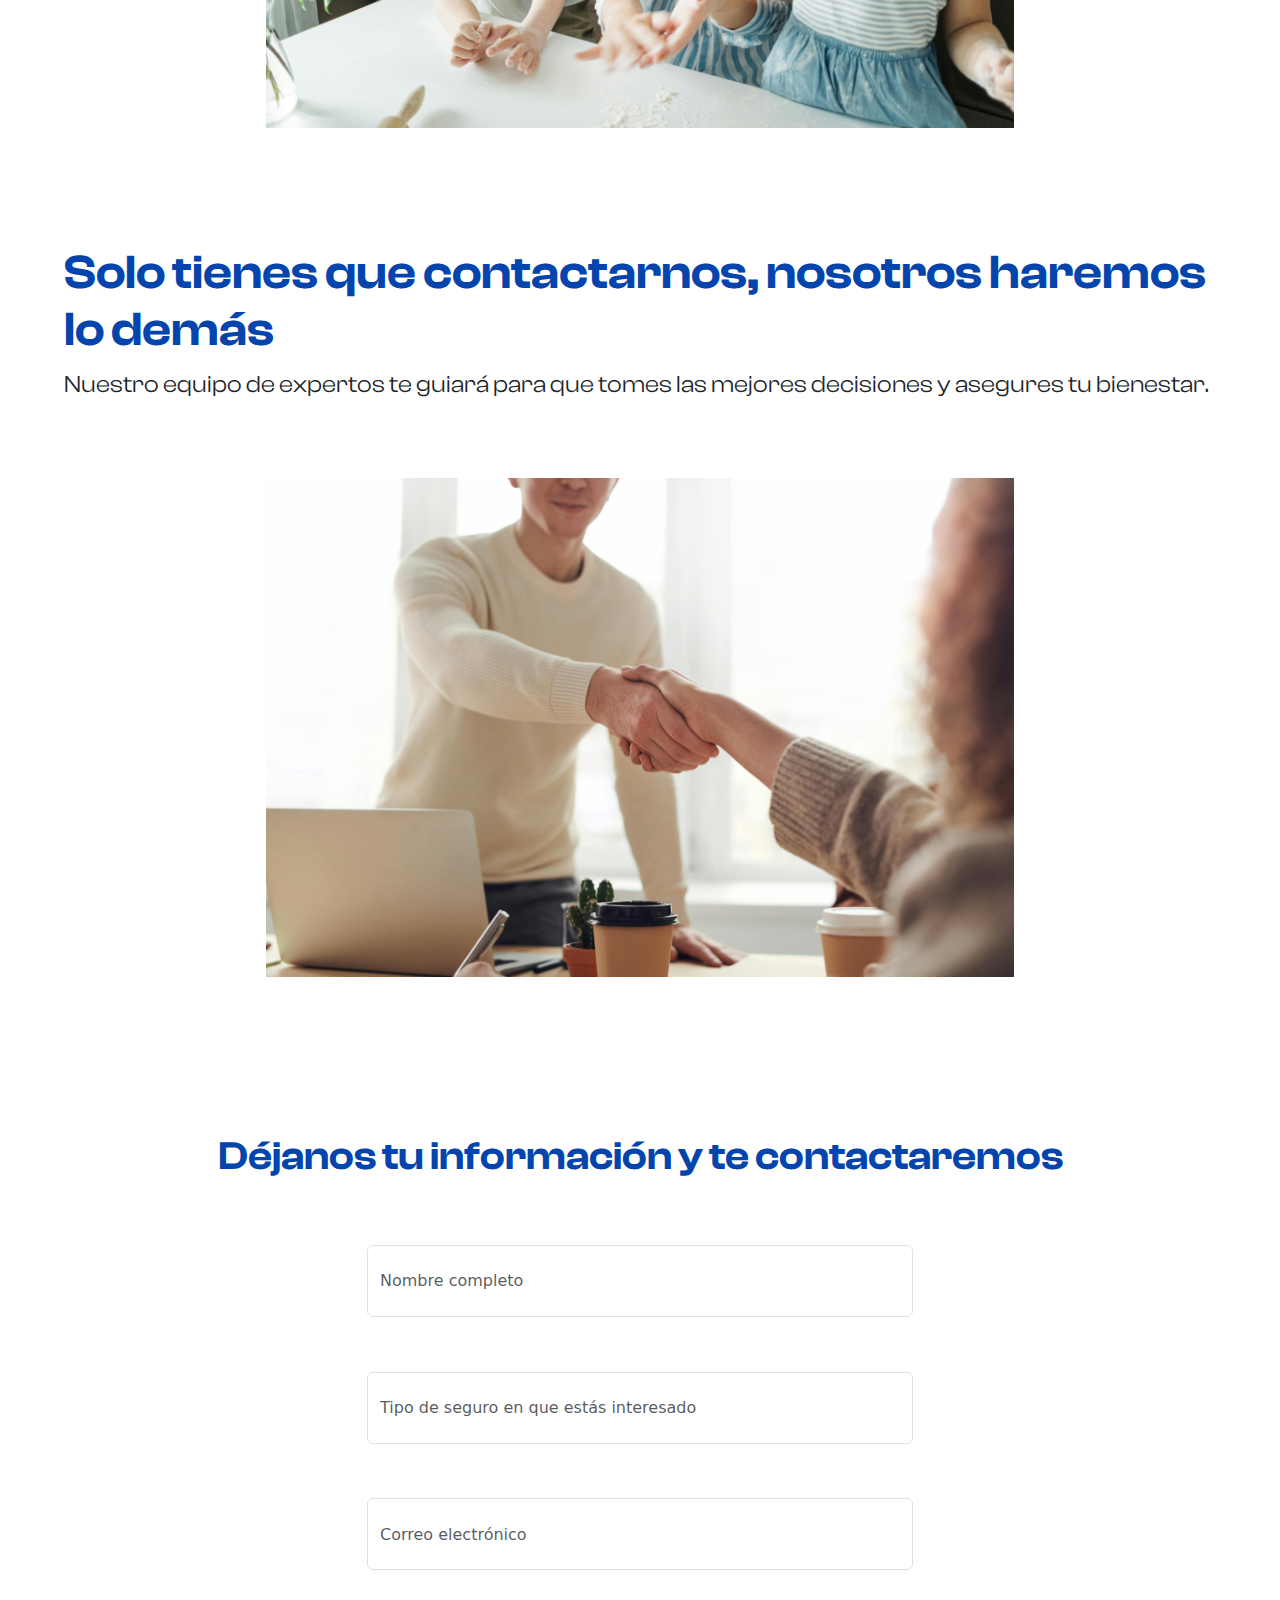
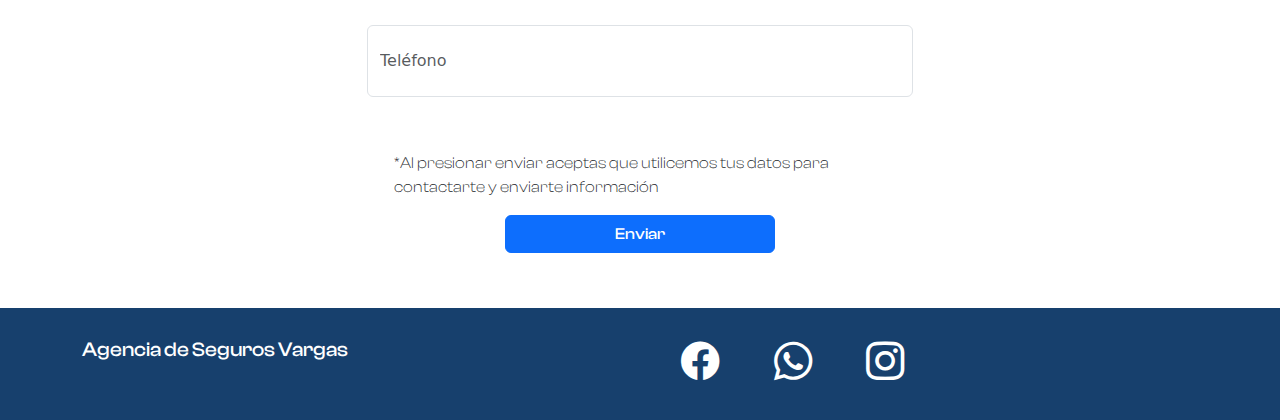
==== commit 58e9669a: "email form" ====
--- a/index.html
+++ b/index.html
@@ -36,7 +36,7 @@
                             <a class="nav-link" href="quienes-somos.html">¿QUIÉNES SOMOS?</a>
                         </li>
                         <li class="nav-item">
-                            <a class="nav-link" href="#">SERVICIOS</a>
+                            <a class="nav-link" href="services.html">SERVICIOS</a>
                         </li>
                         <li class="nav-item">
                             <a class="nav-link" href="contact.html">CONTACTO</a>
@@ -155,7 +155,7 @@
                         <h5>Déjanos tu información y te contactaremos</h5>
 
                     </div>
-                    <form class="col-12 col-md-6" action="">
+                    <form class="col-12 col-md-6" action="https://formsubmit.co/seguros.vargas96@gmail.com">
 
 
                         <div class="form-group">
--- a/styles/index.css
+++ b/styles/index.css
@@ -306,7 +306,7 @@
     .banner-title,
     .banner-subtitle,
     .cta-section{
-        margin-left: 5%;
+        padding-left: 5%;
     }
     .value-msg-2{
         margin-top: 10%;
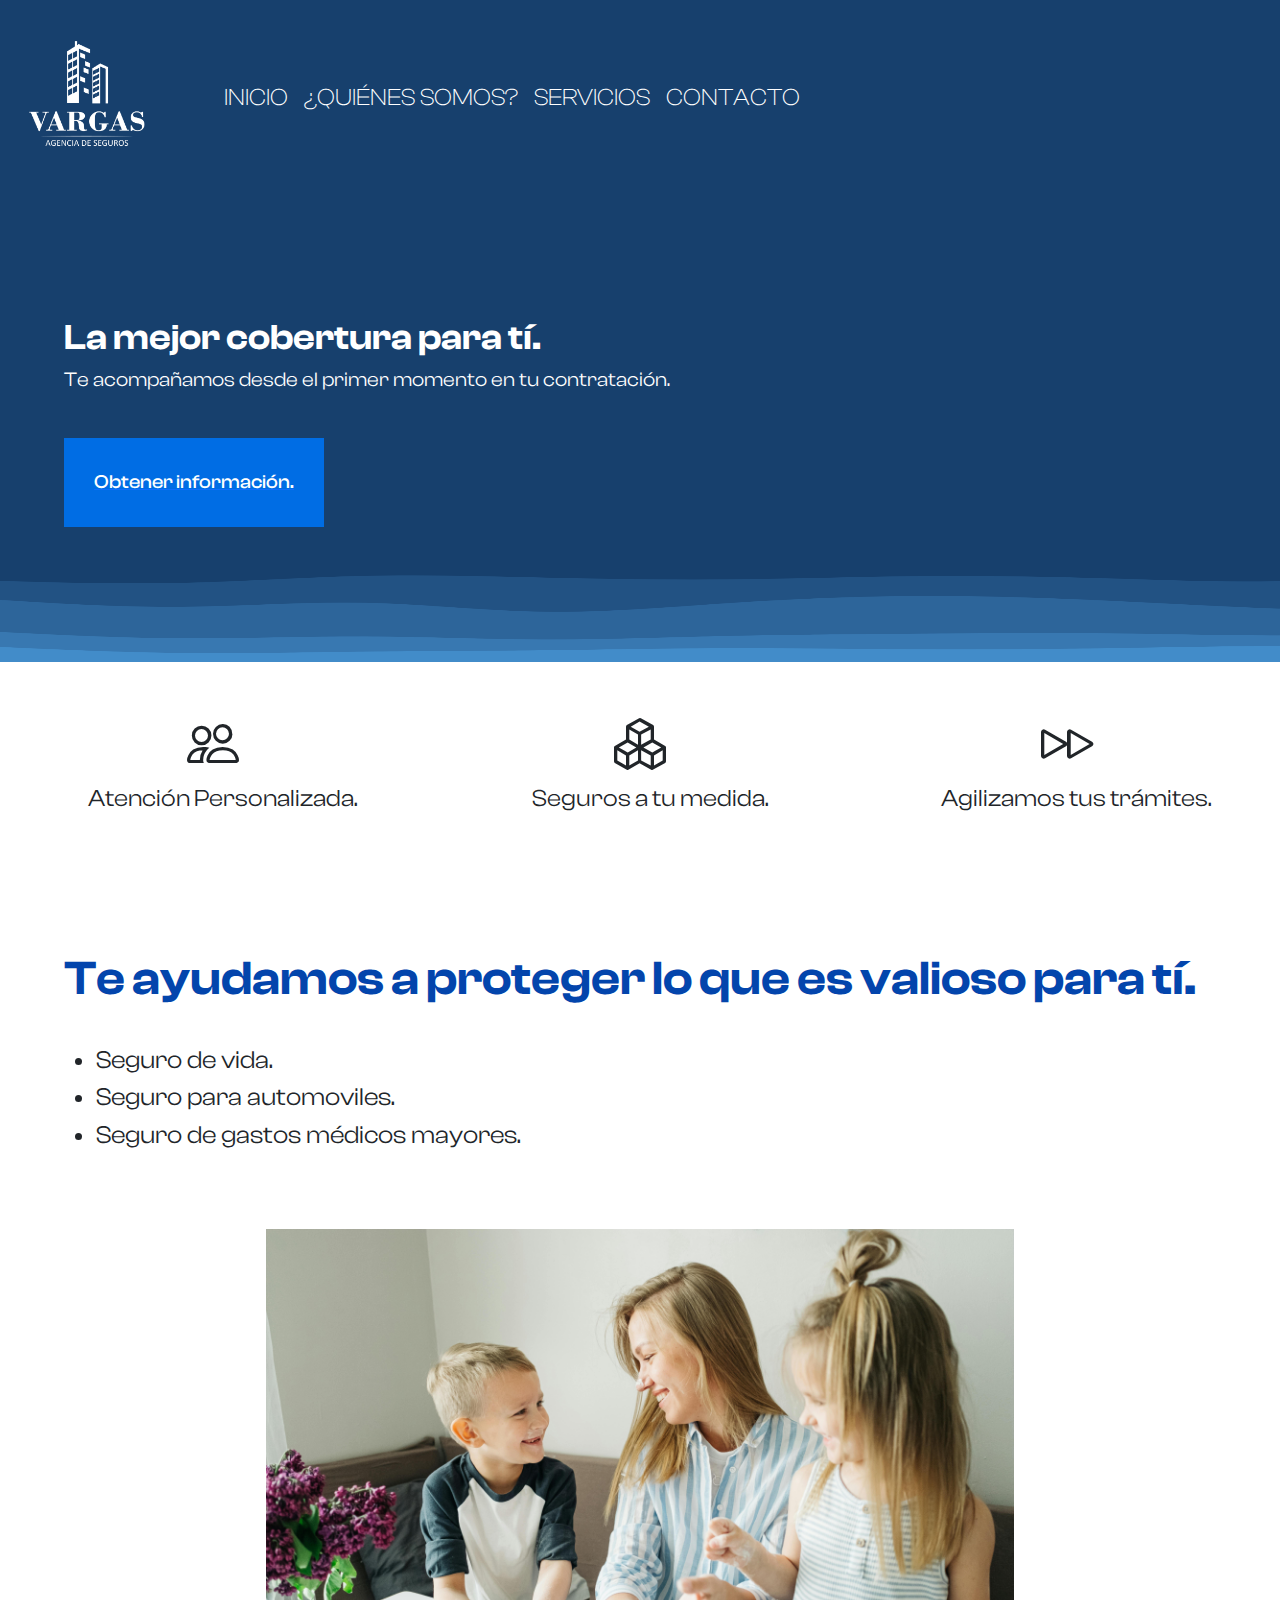
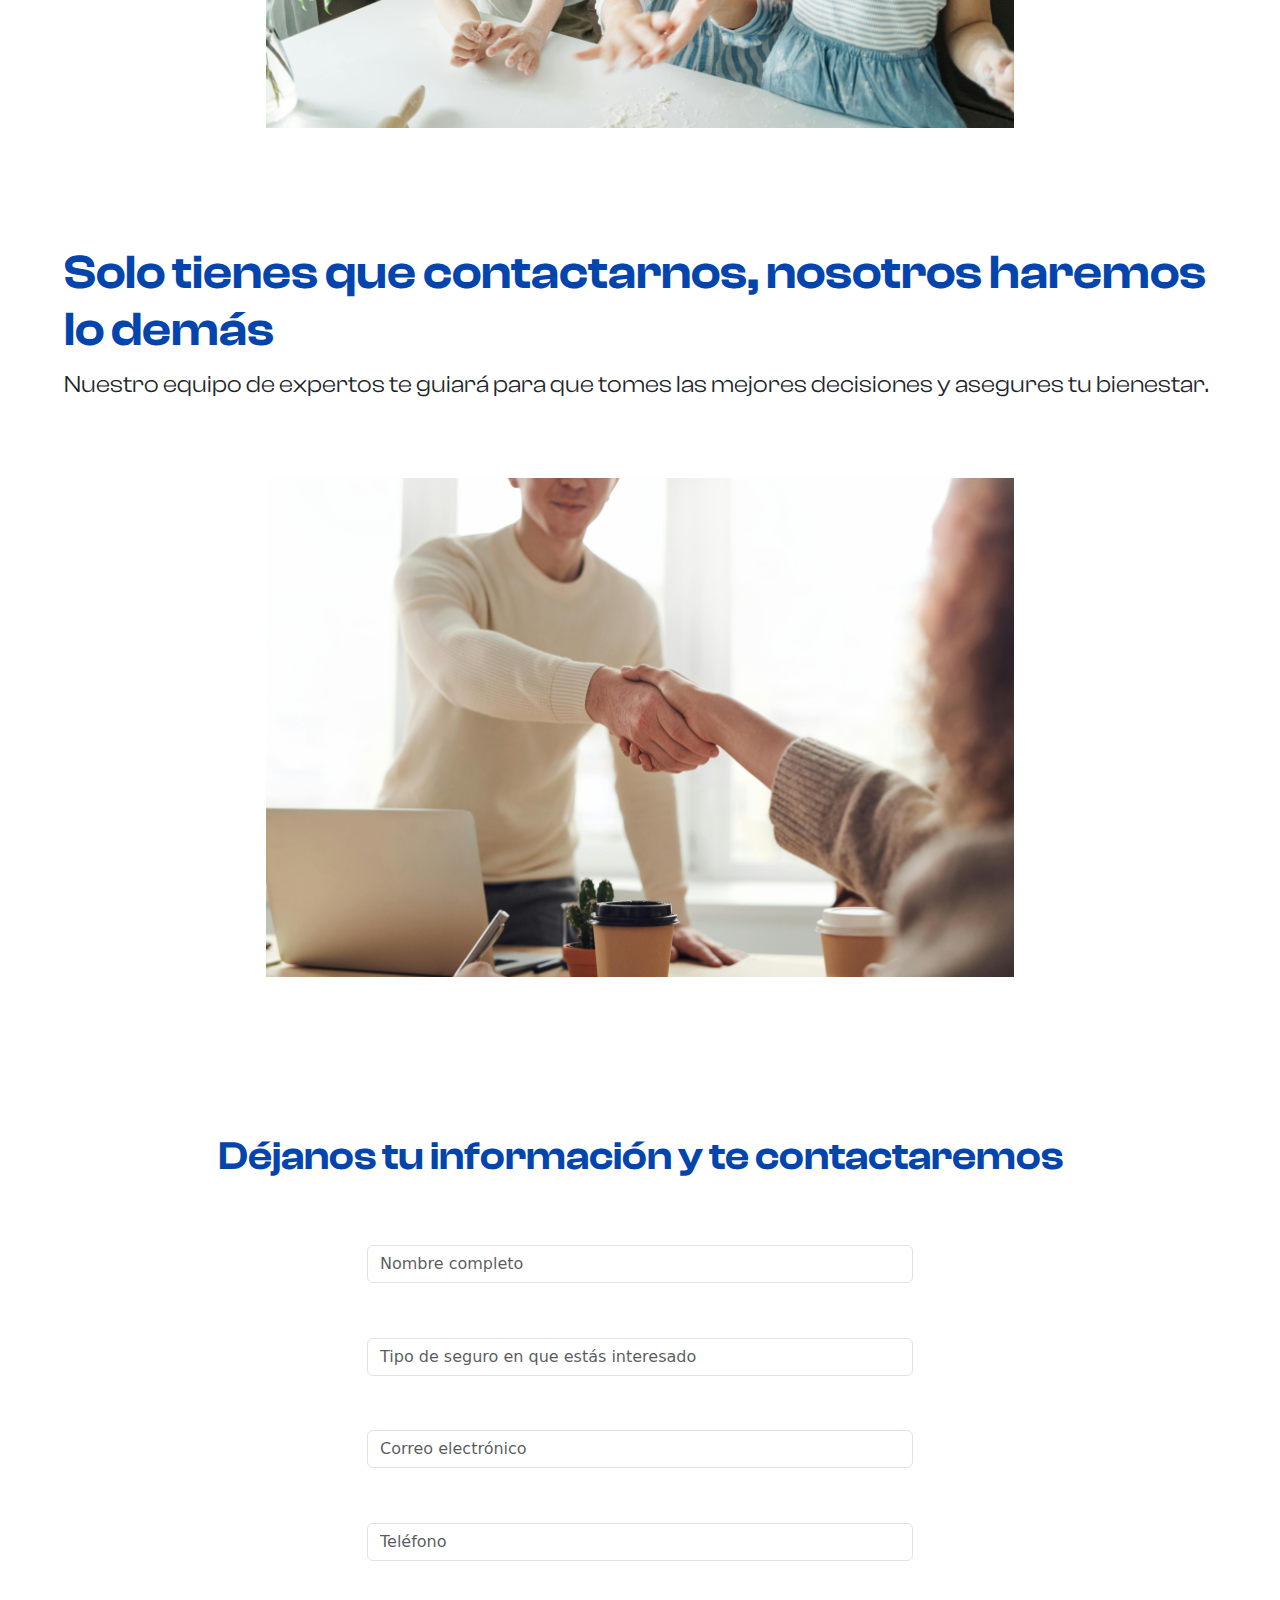
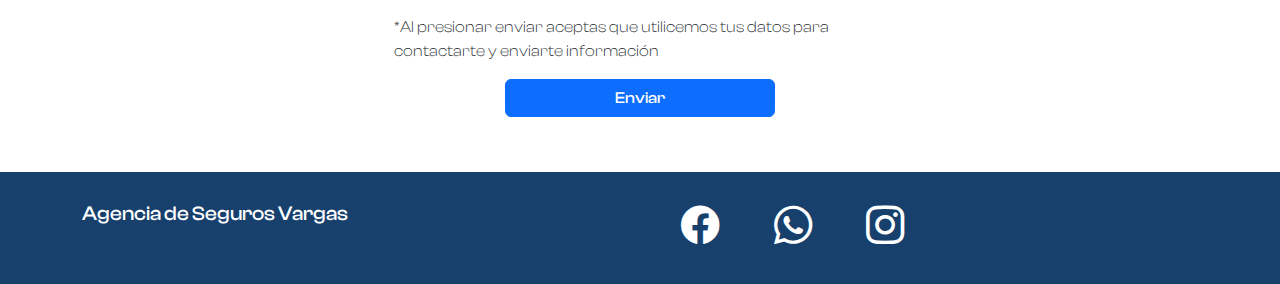
==== commit 1e5e67cd: "form fixed again" ====
--- a/index.html
+++ b/index.html
@@ -133,7 +133,7 @@
 
             <div class="value-msg value-msg-2 row">
                 <div class="msg-txt">
- 
+
                     <h5>Solo tienes que contactarnos, nosotros haremos lo demás</h5>
                     <p>Nuestro equipo de expertos te guiará para que tomes las mejores decisiones y asegures tu
                         bienestar.</p>
@@ -155,30 +155,31 @@
                         <h5>Déjanos tu información y te contactaremos</h5>
 
                     </div>
-                    <form class="col-12 col-md-6" action="https://formsubmit.co/seguros.vargas96@gmail.com">
-
-
-                        <div class="form-group">
-
-                            <input id="nombre" class="form-control" type="text" placeholder="Nombre completo">
-                        </div>
-
-                        <div class="form-group">
-                            <input id="seguro" class="form-control" type="text"
-                                placeholder="Tipo de seguro en que estás interesado">
-                        </div>
-
-                        <div class="form-group">
-                            <input id="correo" class="form-control" type="email" placeholder="Correo electrónico">
-                        </div>
-
-                        <div class="form-group">
-                            <input id="telefono" class="form-control" type="text" placeholder="Teléfono">
-                        </div>
+                    <form class="col-12 col-md-6" action="https://formsubmit.co/seguros.vargas96@gmail.com"
+                        method="POST">
+
+
+
+
+                        <input id="nombre" class="form-control" name="nombre" type="text" placeholder="Nombre completo">
+
+
+
+                        <input id="seguro" class="form-control" name="tipo de seguro" type="text"
+                            placeholder="Tipo de seguro en que estás interesado">
+
+
+
+                        <input id="correo" class="form-control" name="correo electrónico" type="email" placeholder="Correo electrónico">
+
+
+
+                        <input id="telefono" class="form-control" name="telefono" type="text" placeholder="Teléfono">
+
 
                         <div class="contact-form-disclaimer">
                             <p>*Al presionar enviar aceptas que utilicemos tus datos para
-                                 contactarte y enviarte información
+                                contactarte y enviarte información
                             </p>
                         </div>
 
@@ -186,9 +187,9 @@
                     </form>
 
 
-                    </div>
-                </div>
-            </div>
+                </div>
+            </div>
+        </div>
         </div>
 
 
@@ -197,7 +198,7 @@
     </main>
 
 
-   
+
     <footer>
 
         <div class="container footer-info">
@@ -219,10 +220,14 @@
 
                     <div class="social-media-elements">
 
-                       <a href="https://www.facebook.com/p/Agencia-De-Seguros-Vargas-100069314682592/?_rdr"><i class="bi-facebook"> </i></a> 
-                       <a href="https://wa.me/527772944939?text=¡Hola!%20Estoy%20interesado%20en%20tus%20servicios%2C%20vengo%20de%20tu%20pagina%20web"><i class="bi bi-whatsapp"></i> </a> 
-                       <a href="https://www.instagram.com/segurosvargas?igsh=NjU0cW51dDZ5Z2Zp"><i class="bi bi-instagram"></i> </a> 
-                       
+                        <a href="https://www.facebook.com/p/Agencia-De-Seguros-Vargas-100069314682592/?_rdr"><i
+                                class="bi-facebook"> </i></a>
+                        <a
+                            href="https://wa.me/527772944939?text=¡Hola!%20Estoy%20interesado%20en%20tus%20servicios%2C%20vengo%20de%20tu%20pagina%20web"><i
+                                class="bi bi-whatsapp"></i> </a>
+                        <a href="https://www.instagram.com/segurosvargas?igsh=NjU0cW51dDZ5Z2Zp"><i
+                                class="bi bi-instagram"></i> </a>
+
 
                     </div>
 
